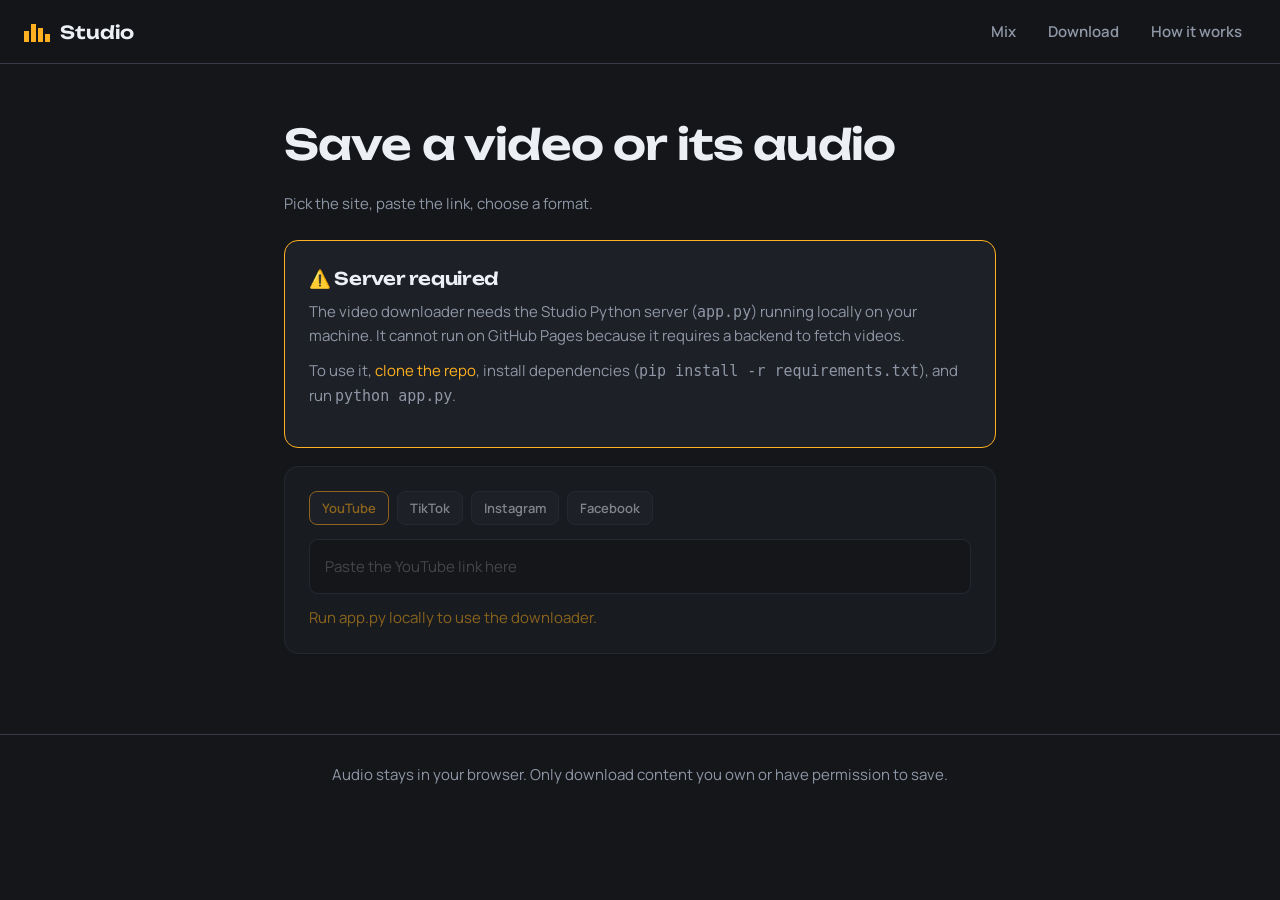
==== docs/download.html @ b12a2a71 "Initial publish — Studio mixer + static site for GitHub Pages" ====
<!doctype html><html lang="en"><head><meta charset="utf-8"><meta name="viewport" content="width=device-width,initial-scale=1"><title>Download - Studio</title>
<meta name="base-path" content="">
<link href="https://fonts.googleapis.com/css2?family=Manrope:wght@400;600;700&family=Unbounded:wght@500;600&display=swap" rel="stylesheet"><link rel="stylesheet" href="style.css"></head><body>
<div id="top"></div><main class="wrap page" style="max-width:760px"><h1>Save a video or its audio</h1><p class="lead">Pick the site, paste the link, choose a format.</p>
<div class="card" style="margin-top:24px;border-color:var(--amb)">
  <h3 style="margin-bottom:8px">⚠️ Server required</h3>
  <p style="color:var(--mu);margin:0">The video downloader needs the Studio Python server (<code>app.py</code>) running locally on your machine. It cannot run on GitHub Pages because it requires a backend to fetch videos.</p>
  <p style="color:var(--mu);margin-top:12px">To use it, <a href="https://github.com/xulu2381/Mk-studio" style="color:var(--amb)">clone the repo</a>, install dependencies (<code>pip install -r requirements.txt</code>), and run <code>python app.py</code>.</p>
</div>
<div class="card" style="margin-top:18px;opacity:.5">
  <div class="chips" id="chips"><button class="chip on">YouTube</button><button class="chip">TikTok</button><button class="chip">Instagram</button><button class="chip">Facebook</button></div>
  <input class="url" id="url" placeholder="Paste the YouTube link here" autocomplete="off" disabled>
  <div class="msg" id="dmsg" style="color:var(--amb)">Run app.py locally to use the downloader.</div>
</div>
</main>
<footer id="foot"></footer><script src="site.js"></script></body></html>
---- docs/style.css ----
:root{--bg:#14161a;--p:#1d2026;--p2:#262a32;--ln:#363b46;--tx:#eceff4;--mu:#8f97a6;--amb:#ffb020;--red:#ff4d3d;--grn:#37e08b;--tl:#5eead4}
*{box-sizing:border-box}html{scroll-behavior:smooth}body{margin:0;background:var(--bg);color:var(--tx);font:15px/1.55 Manrope,system-ui,sans-serif}
h1,h2,h3{font-family:Unbounded,Manrope,sans-serif;margin:0;letter-spacing:-.02em;font-weight:600}a{color:inherit;text-decoration:none}
.top{position:sticky;top:0;z-index:9;display:flex;justify-content:space-between;align-items:center;gap:12px;flex-wrap:wrap;padding:12px 24px;background:#14161aee;backdrop-filter:blur(8px);border-bottom:1px solid var(--ln)}
.logo{display:flex;align-items:center;gap:10px;font:600 18px Unbounded,sans-serif}.top nav{display:flex;gap:4px}
.top nav a{padding:8px 14px;border-radius:8px;color:var(--mu);font-weight:600}.top nav a:hover{color:var(--tx);background:var(--p2)}.top nav a.on{color:var(--bg);background:var(--amb)}
.wrap{max-width:1080px;margin:0 auto;padding:0 24px}
.btn,button{font:700 14px Manrope,sans-serif;color:var(--tx);background:var(--p2);border:1px solid var(--ln);border-radius:9px;padding:9px 15px;cursor:pointer;transition:background .1s}
button:hover{background:#30353f}button:disabled{opacity:.35;cursor:not-allowed}.amb{background:var(--amb);color:#1a1205;border-color:var(--amb)}.amb:hover{background:#ffc04d}
.btn{display:inline-block}:focus-visible{outline:2px solid var(--tl);outline-offset:2px}
/* bars: real mixer-style fader — thin slits, tight gap, color bands */
.bars{display:flex;gap:1.5px;height:18px;cursor:ew-resize;touch-action:none;user-select:none;align-items:center}
.bars i{flex:1;height:100%;background:#252930;border-radius:1px;transition:background .04s}
.bars i.on{background:var(--amb)}
.bars i.on.hot{background:var(--red)}
footer{border-top:1px solid var(--ln);color:var(--mu);padding:28px 24px;text-align:center;margin-top:80px}
/* landing */
.hero{padding:72px 0 40px}.hero h1{font-size:clamp(34px,6vw,64px);line-height:1.05;max-width:16ch}.hero p{color:var(--mu);font-size:18px;max-width:52ch;margin:20px 0 28px}
.cta{display:flex;gap:12px;flex-wrap:wrap}.cta .btn{padding:14px 24px;font-size:15px}
.rack{margin-top:48px;display:grid;grid-template-columns:1fr 150px;gap:0;background:var(--p);border:1px solid var(--ln);border-radius:14px;overflow:hidden;box-shadow:0 30px 80px #0008}
.rack .bar{grid-column:1/3;display:flex;gap:7px;align-items:center;padding:10px 14px;border-bottom:1px solid var(--ln);color:var(--mu);font-size:12px}.bar b{width:10px;height:10px;border-radius:50%;background:var(--ln)}
.tl{position:relative;padding:8px 0;overflow:hidden}.lane{height:30px;margin:4px 0;display:flex;align-items:center;gap:2px;padding:0 10px}.lane.c{background:#1f3a3f}
.lane i{display:block;width:2px;background:var(--tl);flex:none;border-radius:1px}.ph{position:absolute;top:0;bottom:0;width:2px;background:var(--amb);animation:ph 9s linear infinite}@keyframes ph{from{left:0}to{left:100%}}
.vu{display:flex;gap:4px;padding:14px;border-left:1px solid var(--ln);align-items:flex-end;justify-content:center;background:#101216}.vu div{display:flex;flex-direction:column-reverse;gap:2px;flex:1;height:100%}
.vu u{height:8px;background:#23272f}.vu u.g{background:var(--grn)}.vu u.a{background:var(--amb)}.vu u.r{background:var(--red)}
.tiles{display:grid;grid-template-columns:1fr 1fr;gap:18px;margin-top:70px}@media(max-width:760px){.tiles,.feat{grid-template-columns:1fr!important}.rack{grid-template-columns:1fr}.vu{height:110px;border-left:0}}
.tile{display:block;background:var(--p);border:1px solid var(--ln);border-radius:14px;padding:28px;transition:border-color .15s,transform .15s}.tile:hover{border-color:var(--amb);transform:translateY(-3px)}
.tile h2{font-size:26px;margin-bottom:10px}.tile p{color:var(--mu);margin:0 0 20px}.tile .go{color:var(--amb);font-weight:700}
.prog{height:12px;background:#2e333d;margin:14px 0}.prog div{height:100%;background:var(--amb);animation:pg 6s steps(24) infinite}@keyframes pg{from{width:0}to{width:100%}}
.chips{display:flex;gap:8px;flex-wrap:wrap}.chip{padding:7px 12px;border:1px solid var(--ln);border-radius:8px;background:var(--p2);font-weight:600;font-size:13px;cursor:pointer;color:var(--tx)}.chip.on{border-color:var(--amb);color:var(--amb)}
.feat{display:grid;grid-template-columns:repeat(3,1fr);gap:1px;background:var(--ln);border:1px solid var(--ln);border-radius:14px;overflow:hidden;margin-top:70px}.feat div{background:var(--p);padding:24px}.feat h3{font-size:16px;margin-bottom:6px}.feat p{margin:0;color:var(--mu);font-size:14px}
h2.sec{font-size:30px;margin:80px 0 0}
/* mixer */
.studio{padding:18px 20px}.tools,.trans{display:flex;gap:10px;flex-wrap:wrap;align-items:center;margin-bottom:12px}.grp{display:flex;gap:6px;padding-right:10px;border-right:1px solid var(--ln)}.grp:last-child{border:0}
#zb{width:120px}#tc{font:600 20px Unbounded,monospace;min-width:130px}.master{margin-left:auto;display:flex;align-items:center;gap:10px}#mb{width:300px;height:22px}#ml{min-width:96px;font-weight:700}
#wrap{position:relative;overflow-x:auto;background:var(--bg);border:1px solid var(--ln);border-radius:12px}#cv{position:sticky;left:0;display:block}#sp{position:absolute;top:0;left:0;height:1px}
.opts{display:grid;grid-template-columns:repeat(3,1fr);gap:14px;margin-top:14px}@media(max-width:860px){.opts{grid-template-columns:1fr}#mb{width:160px}.master{margin-left:0}}
.opts>div{background:var(--p);border:1px solid var(--ln);border-radius:12px;padding:16px}.opts h3{font-size:14px;margin-bottom:10px}.opts label{display:flex;gap:8px;align-items:center;margin:8px 0}.opts small{color:var(--mu);display:block;margin-top:8px}
.opts .bars{width:100%;height:22px}
#toast{position:fixed;bottom:20px;left:50%;transform:translateX(-50%);background:var(--p2);border:1px solid var(--amb);padding:10px 18px;border-radius:9px;display:none;z-index:20}
.clip-menu{position:fixed;z-index:30;min-width:176px;padding:5px;background:var(--p);border:1px solid var(--ln);border-radius:9px;box-shadow:0 12px 32px #0009}
.clip-menu[hidden]{display:none}.clip-menu button{display:block;width:100%;padding:9px 10px;text-align:left;background:transparent;border:0;border-radius:6px;font:600 13px Manrope,sans-serif}
.clip-menu button:hover{background:var(--p2)}.clip-menu [data-action="delete"]{margin-top:4px;border-top:1px solid var(--ln);border-radius:0;color:#ff8f8f}
/* download / how */
.card{background:var(--p);border:1px solid var(--ln);border-radius:14px;padding:24px}.url{width:100%;padding:15px;border-radius:9px;border:1px solid var(--ln);background:var(--bg);color:var(--tx);font:inherit;margin-top:14px}
.pv{display:flex;gap:16px;margin-top:18px;align-items:center}.pv img{width:160px;aspect-ratio:16/9;object-fit:cover;background:var(--bg);border-radius:8px}.msg{color:var(--mu);margin-top:12px;min-height:22px}.err{color:#ff8f8f}
.row{display:flex;gap:10px;flex-wrap:wrap;align-items:center;margin-top:16px}.pbar{height:12px;background:#2e333d;margin-top:16px}.pbar div{height:100%;width:0;background:var(--amb)}
.steps{display:grid;gap:12px;counter-reset:s;margin-top:20px}.steps .card{padding-left:70px;position:relative}.steps .card::before{counter-increment:s;content:counter(s);position:absolute;left:20px;top:22px;width:34px;height:34px;display:grid;place-items:center;background:var(--amb);color:#1a1205;font:600 16px Unbounded}.steps h3{font-size:17px;margin-bottom:4px}.steps p{margin:0;color:var(--mu)}
.page h1{font-size:clamp(28px,4vw,42px);margin:48px 0 10px}.page .lead{color:var(--mu);max-width:56ch}
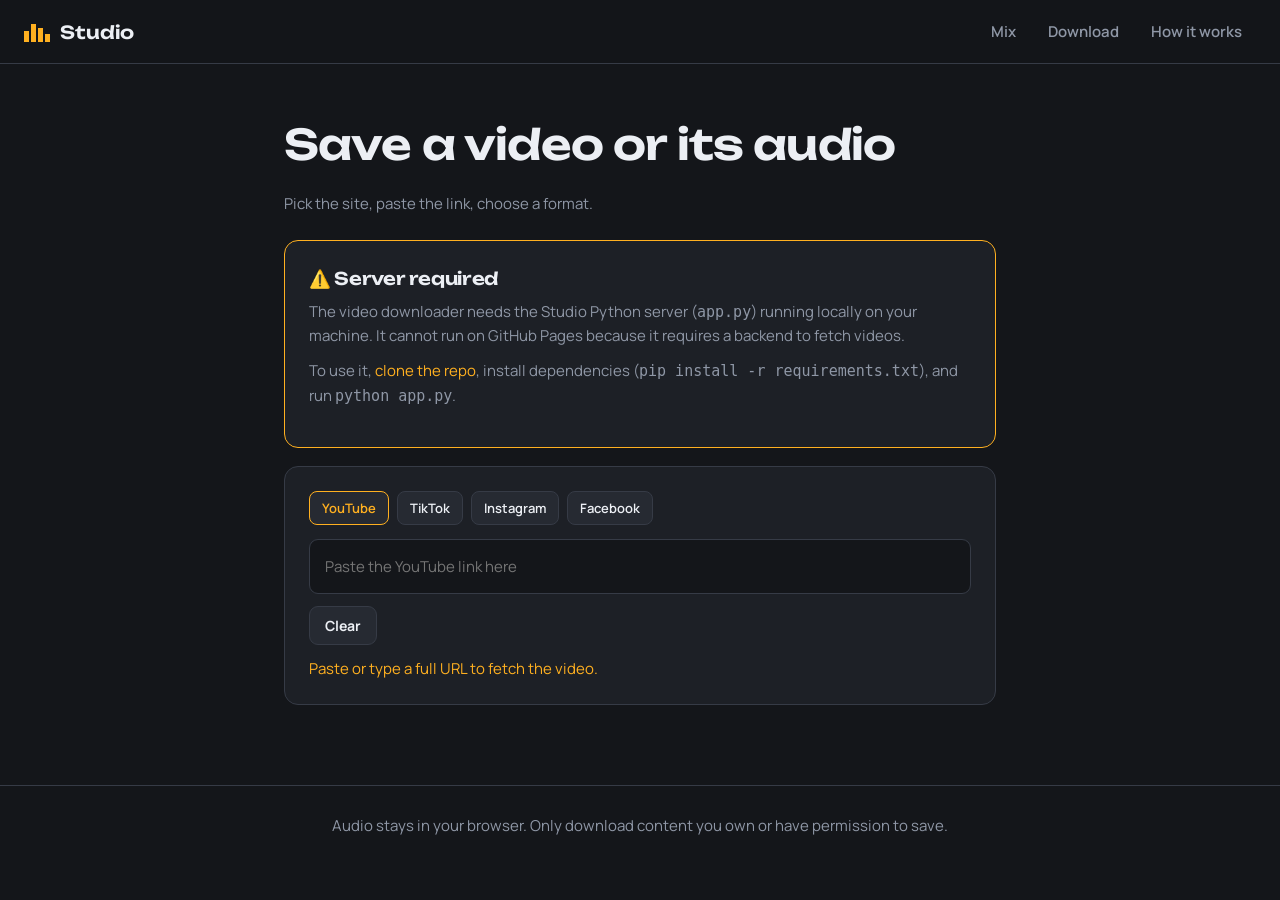
==== commit 8b577869: "Restore downloader and mixer controls" ====
--- a/docs/download.html
+++ b/docs/download.html
@@ -7,10 +7,157 @@
   <p style="color:var(--mu);margin:0">The video downloader needs the Studio Python server (<code>app.py</code>) running locally on your machine. It cannot run on GitHub Pages because it requires a backend to fetch videos.</p>
   <p style="color:var(--mu);margin-top:12px">To use it, <a href="https://github.com/xulu2381/Mk-studio" style="color:var(--amb)">clone the repo</a>, install dependencies (<code>pip install -r requirements.txt</code>), and run <code>python app.py</code>.</p>
 </div>
-<div class="card" style="margin-top:18px;opacity:.5">
-  <div class="chips" id="chips"><button class="chip on">YouTube</button><button class="chip">TikTok</button><button class="chip">Instagram</button><button class="chip">Facebook</button></div>
-  <input class="url" id="url" placeholder="Paste the YouTube link here" autocomplete="off" disabled>
-  <div class="msg" id="dmsg" style="color:var(--amb)">Run app.py locally to use the downloader.</div>
+<div class="card" style="margin-top:18px">
+  <div class="chips" id="chips"><button class="chip on" data-kind="video" type="button">YouTube</button><button class="chip" data-kind="video" type="button">TikTok</button><button class="chip" data-kind="video" type="button">Instagram</button><button class="chip" data-kind="video" type="button">Facebook</button></div>
+  <input class="url" id="url" placeholder="Paste the YouTube link here" autocomplete="off" aria-label="Video URL">
+  <div class="row" style="margin-top:12px"><button id="reset" type="button">Clear</button></div>
+  <div class="msg" id="dmsg" style="color:var(--amb)" aria-live="polite">Paste or type a full URL to fetch the video.</div>
+  <div id="preview" style="display:none;margin-top:16px">
+    <div class="pv"><img id="thumb" src="" alt="Video thumbnail"><div><h3 id="title" style="margin:0 0 6px">Loading…</h3><div id="meta" style="color:var(--mu);font-size:13px"></div><div class="row" style="margin-top:10px"><button class="amb" id="download" type="button">Download</button><button id="audio" type="button">Audio only</button></div></div></div>
+    <div class="pbar"><div id="pbar"></div></div>
+  </div>
 </div>
 </main>
-<footer id="foot"></footer><script src="site.js"></script></body></html>
+<footer id="foot"></footer><script src="site.js"></script>
+<script>
+const state = { kind: 'video', job: null, currentUrl: '', selected: { title: '', thumb: '', duration: '', site: '', uploader: '' } };
+const chipEls = document.querySelectorAll('#chips .chip');
+const setChip = (el) => {
+  chipEls.forEach(chip => chip.classList.toggle('on', chip === el));
+};
+chipEls.forEach((chip) => chip.addEventListener('click', () => setChip(chip)));
+const msg = (text, isErr = false) => {
+  const el = document.getElementById('dmsg');
+  el.textContent = text;
+  el.style.color = isErr ? 'var(--red)' : 'var(--amb)';
+};
+const resetForm = () => {
+  state.currentUrl = '';
+  document.getElementById('url').value = '';
+  document.getElementById('preview').style.display = 'none';
+  document.getElementById('pbar').style.width = '0%';
+  msg('Paste or type a full URL to fetch the video.');
+};
+
+const urlInput = document.getElementById('url');
+let inspectTimer = null;
+let inspectController = null;
+let inspectRequest = 0;
+
+const inspectUrl = async (rawUrl) => {
+  const url = rawUrl.trim();
+  if (!url || !/^https?:\/\//i.test(url)) {
+    return;
+  }
+  if (url !== urlInput.value.trim()) return;
+  clearTimeout(inspectTimer);
+  if (inspectController) inspectController.abort();
+  inspectController = new AbortController();
+  const requestId = ++inspectRequest;
+  state.currentUrl = url;
+  msg('Checking link…');
+  try {
+    const res = await fetch('/api/info', { method: 'POST', headers: { 'Content-Type': 'application/json' }, body: JSON.stringify({ url }), signal: inspectController.signal });
+    const data = await res.json();
+    if (!res.ok) throw new Error(data.error || 'Could not read that link.');
+    if (requestId !== inspectRequest || url !== urlInput.value.trim()) return;
+    state.selected = data;
+    document.getElementById('thumb').src = data.thumb || '';
+    document.getElementById('title').textContent = data.title || 'Video found';
+    const duration = data.duration ? `${Math.floor(data.duration / 60)}:${String(Math.floor(data.duration % 60)).padStart(2, '0')}` : 'Unknown length';
+    document.getElementById('meta').textContent = [data.site || 'Website', duration, data.uploader || ''].filter(Boolean).join(' • ');
+    document.getElementById('preview').style.display = 'block';
+    msg('Ready to download.');
+  } catch (error) {
+    if (requestId !== inspectRequest || error.name === 'AbortError') return;
+    state.currentUrl = '';
+    msg(error.message || 'Could not read that link.', true);
+    document.getElementById('preview').style.display = 'none';
+  }
+};
+
+urlInput.addEventListener('input', () => {
+  clearTimeout(inspectTimer);
+  inspectRequest++;
+  if (inspectController) inspectController.abort();
+  state.currentUrl = '';
+  state.selected = { title: '', thumb: '', duration: '', site: '', uploader: '' };
+  document.getElementById('preview').style.display = 'none';
+  document.getElementById('pbar').style.width = '0%';
+  const url = urlInput.value.trim();
+  if (!url) {
+    msg('Paste or type a full URL to fetch the video.');
+  } else if (!/^https?:\/\//i.test(url)) {
+    msg('Enter a full link starting with http.');
+  } else {
+    msg('Link detected. Checking shortly…');
+    inspectTimer = setTimeout(() => inspectUrl(url), 600);
+  }
+});
+urlInput.addEventListener('blur', () => {
+  const url = urlInput.value.trim();
+  if (/^https?:\/\//i.test(url) && state.currentUrl !== url) inspectUrl(url);
+});
+
+document.getElementById('reset').addEventListener('click', () => {
+  clearTimeout(inspectTimer);
+  inspectRequest++;
+  if (inspectController) inspectController.abort();
+  resetForm();
+});
+
+const startDownload = async (kind) => {
+  if (!state.currentUrl) {
+    msg('Paste a valid URL first.', true);
+    return;
+  }
+  const btn = kind === 'audio' ? document.getElementById('audio') : document.getElementById('download');
+  btn.disabled = true;
+  msg('Starting download…');
+  try {
+    const res = await fetch('/api/download', {
+      method: 'POST',
+      headers: { 'Content-Type': 'application/json' },
+      body: JSON.stringify({ url: state.currentUrl, kind })
+    });
+    const data = await res.json();
+    if (!res.ok) throw new Error(data.error || 'Download failed.');
+    state.job = data.id;
+    await pollProgress(data.id);
+  } catch (error) {
+    msg(error.message || 'Download failed.', true);
+    btn.disabled = false;
+  }
+};
+
+const pollProgress = async (jobId) => {
+  try {
+    const res = await fetch(`/api/progress/${jobId}`);
+    const data = await res.json();
+    const pct = Math.max(0, Math.min(100, Number(data.pct) || 0));
+    document.getElementById('pbar').style.width = `${pct}%`;
+    if (data.status === 'done') {
+      const a = document.createElement('a');
+      a.href = `/api/file/${jobId}`;
+      a.download = 'studio-download';
+      a.click();
+      msg('Download complete.');
+      document.getElementById('download').disabled = false;
+      document.getElementById('audio').disabled = false;
+      return;
+    }
+    if (data.status === 'error') {
+      throw new Error(data.error || 'Download failed.');
+    }
+    msg(data.status === 'downloading' ? `Downloading ${pct}%` : 'Preparing…');
+    setTimeout(() => pollProgress(jobId), 800);
+  } catch (error) {
+    msg(error.message || 'Download failed.', true);
+    document.getElementById('download').disabled = false;
+    document.getElementById('audio').disabled = false;
+  }
+};
+
+document.getElementById('download').addEventListener('click', () => startDownload('video'));
+document.getElementById('audio').addEventListener('click', () => startDownload('audio'));
+</script></body></html>
--- a/docs/style.css
+++ b/docs/style.css
@@ -38,6 +38,15 @@
 .opts>div{background:var(--p);border:1px solid var(--ln);border-radius:12px;padding:16px}.opts h3{font-size:14px;margin-bottom:10px}.opts label{display:flex;gap:8px;align-items:center;margin:8px 0}.opts small{color:var(--mu);display:block;margin-top:8px}
 .opts .bars{width:100%;height:22px}
 #toast{position:fixed;bottom:20px;left:50%;transform:translateX(-50%);background:var(--p2);border:1px solid var(--amb);padding:10px 18px;border-radius:9px;display:none;z-index:20}
+.volume-dialog{width:min(480px,calc(100vw - 28px));max-height:min(78vh,720px);padding:0;background:var(--p);color:var(--tx);border:1px solid var(--ln);border-radius:12px;box-shadow:0 24px 72px #000b;overflow:hidden}
+.volume-dialog::backdrop{background:#0009;backdrop-filter:blur(2px)}
+.volume-head{display:flex;align-items:center;justify-content:space-between;padding:16px 18px;border-bottom:1px solid var(--ln)}
+.volume-head h2{font-size:17px}.volume-head button{width:36px;height:36px;padding:0;font-size:22px;line-height:1}
+.volume-row{padding:14px 18px;border-bottom:1px solid var(--ln)}.volume-row-head{display:flex;align-items:center;justify-content:space-between;gap:14px;margin-bottom:9px}
+.volume-row-head strong{font-size:14px}.volume-row-head output{font-variant-numeric:tabular-nums;color:var(--mu);font-size:13px}
+.volume-identity{display:flex;min-width:0;flex-direction:column}.volume-identity small{max-width:340px;overflow:hidden;text-overflow:ellipsis;white-space:nowrap;color:var(--mu);font-size:12px}
+.volume-row input[type=range]{display:block;width:100%;height:24px;margin:0;accent-color:var(--clip-color,var(--amb));cursor:pointer}
+#volume-list{max-height:55vh;overflow-y:auto}.master-volume-row{border-bottom:2px solid var(--ln)}
 .clip-menu{position:fixed;z-index:30;min-width:176px;padding:5px;background:var(--p);border:1px solid var(--ln);border-radius:9px;box-shadow:0 12px 32px #0009}
 .clip-menu[hidden]{display:none}.clip-menu button{display:block;width:100%;padding:9px 10px;text-align:left;background:transparent;border:0;border-radius:6px;font:600 13px Manrope,sans-serif}
 .clip-menu button:hover{background:var(--p2)}.clip-menu [data-action="delete"]{margin-top:4px;border-top:1px solid var(--ln);border-radius:0;color:#ff8f8f}
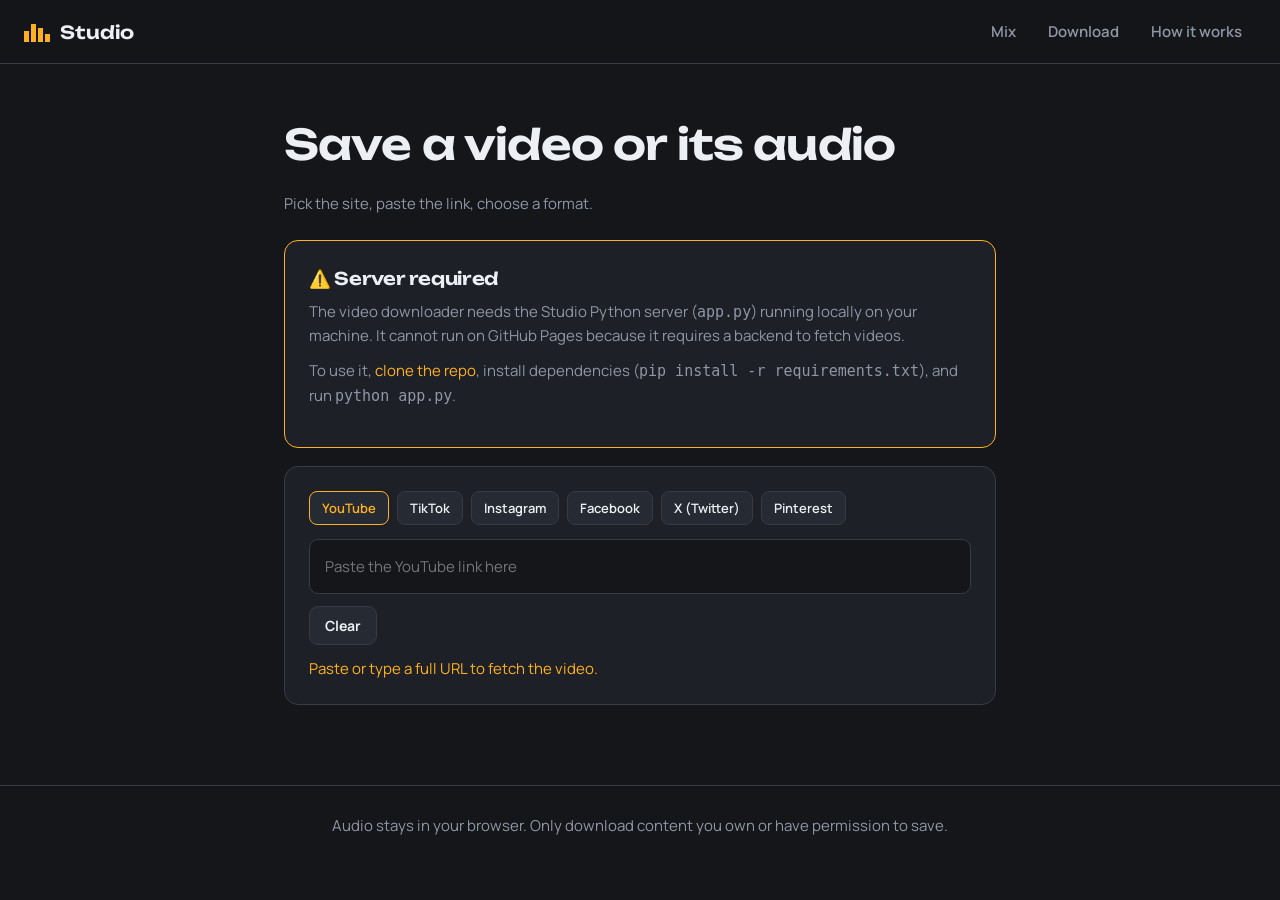
==== commit 9731f3c4: "I Made the project easly readable, and I added x.com and pinterest and etc.." ====
--- a/docs/download.html
+++ b/docs/download.html
@@ -1,99 +1,225 @@
-<!doctype html><html lang="en"><head><meta charset="utf-8"><meta name="viewport" content="width=device-width,initial-scale=1"><title>Download - Studio</title>
-<meta name="base-path" content="">
-<link href="https://fonts.googleapis.com/css2?family=Manrope:wght@400;600;700&family=Unbounded:wght@500;600&display=swap" rel="stylesheet"><link rel="stylesheet" href="style.css"></head><body>
-<div id="top"></div><main class="wrap page" style="max-width:760px"><h1>Save a video or its audio</h1><p class="lead">Pick the site, paste the link, choose a format.</p>
-<div class="card" style="margin-top:24px;border-color:var(--amb)">
-  <h3 style="margin-bottom:8px">⚠️ Server required</h3>
-  <p style="color:var(--mu);margin:0">The video downloader needs the Studio Python server (<code>app.py</code>) running locally on your machine. It cannot run on GitHub Pages because it requires a backend to fetch videos.</p>
-  <p style="color:var(--mu);margin-top:12px">To use it, <a href="https://github.com/xulu2381/Mk-studio" style="color:var(--amb)">clone the repo</a>, install dependencies (<code>pip install -r requirements.txt</code>), and run <code>python app.py</code>.</p>
-</div>
-<div class="card" style="margin-top:18px">
-  <div class="chips" id="chips"><button class="chip on" data-kind="video" type="button">YouTube</button><button class="chip" data-kind="video" type="button">TikTok</button><button class="chip" data-kind="video" type="button">Instagram</button><button class="chip" data-kind="video" type="button">Facebook</button></div>
-  <input class="url" id="url" placeholder="Paste the YouTube link here" autocomplete="off" aria-label="Video URL">
-  <div class="row" style="margin-top:12px"><button id="reset" type="button">Clear</button></div>
-  <div class="msg" id="dmsg" style="color:var(--amb)" aria-live="polite">Paste or type a full URL to fetch the video.</div>
-  <div id="preview" style="display:none;margin-top:16px">
-    <div class="pv"><img id="thumb" src="" alt="Video thumbnail"><div><h3 id="title" style="margin:0 0 6px">Loading…</h3><div id="meta" style="color:var(--mu);font-size:13px"></div><div class="row" style="margin-top:10px"><button class="amb" id="download" type="button">Download</button><button id="audio" type="button">Audio only</button></div></div></div>
-    <div class="pbar"><div id="pbar"></div></div>
+<!doctype html>
+<html lang="en">
+<head>
+  <meta charset="utf-8">
+  <meta name="viewport" content="width=device-width, initial-scale=1">
+  <title>Download - Studio</title>
+
+  <!-- Used by site.js to build correct links on GitHub Pages -->
+  <meta name="base-path" content="">
+
+  <link href="https://fonts.googleapis.com/css2?family=Manrope:wght@400;600;700&family=Unbounded:wght@500;600&display=swap" rel="stylesheet">
+  <link rel="stylesheet" href="style.css">
+</head>
+<body>
+
+<!-- site.js replaces this div with the real nav header -->
+<div id="top"></div>
+
+<main class="wrap page" style="max-width:760px">
+  <h1>Save a video or its audio</h1>
+  <p class="lead">Pick the site, paste the link, choose a format.</p>
+
+  <!-- ── Server requirement notice ────────────────────────────── -->
+  <div class="card" style="margin-top:24px; border-color:var(--amb)">
+    <h3 style="margin-bottom:8px">⚠️ Server required</h3>
+    <p style="color:var(--mu); margin:0">
+      The video downloader needs the Studio Python server (<code>app.py</code>) running
+      locally on your machine. It cannot run on GitHub Pages because it requires a backend
+      to fetch videos.
+    </p>
+    <p style="color:var(--mu); margin-top:12px">
+      To use it,
+      <a href="https://github.com/xulu2381/Mk-studio" style="color:var(--amb)">clone the repo</a>,
+      install dependencies (<code>pip install -r requirements.txt</code>),
+      and run <code>python app.py</code>.
+    </p>
   </div>
-</div>
+
+  <!-- ── Downloader UI ─────────────────────────────────────────── -->
+  <div class="card" style="margin-top:18px">
+
+    <!-- Platform chips — clicking one sets the placeholder text and clears the form -->
+    <div class="chips" id="chips">
+      <button class="chip on" data-site="YouTube"   type="button">YouTube</button>
+      <button class="chip"    data-site="TikTok"    type="button">TikTok</button>
+      <button class="chip"    data-site="Instagram" type="button">Instagram</button>
+      <button class="chip"    data-site="Facebook"  type="button">Facebook</button>
+      <button class="chip"    data-site="X"         type="button">X (Twitter)</button>
+      <button class="chip"    data-site="Pinterest" type="button">Pinterest</button>
+    </div>
+
+    <!-- URL input — auto-fetches info 600 ms after the user stops typing -->
+    <input
+      class="url"
+      id="url"
+      placeholder="Paste the YouTube link here"
+      autocomplete="off"
+      aria-label="Video URL"
+    >
+
+    <div class="row" style="margin-top:12px">
+      <button id="reset" type="button">Clear</button>
+    </div>
+
+    <!-- Status message (errors shown in red) -->
+    <div class="msg" id="dmsg" style="color:var(--amb)" aria-live="polite">
+      Paste or type a full URL to fetch the video.
+    </div>
+
+    <!-- Video preview — hidden until a valid URL is detected -->
+    <div id="preview" style="display:none; margin-top:16px">
+      <div class="pv">
+        <img id="thumb" src="" alt="Video thumbnail">
+        <div>
+          <h3 id="title" style="margin:0 0 6px">Loading…</h3>
+          <div id="meta" style="color:var(--mu); font-size:13px"></div>
+          <div class="row" style="margin-top:10px">
+            <button class="amb" id="download" type="button">Download</button>
+            <button id="audio" type="button">Audio only</button>
+          </div>
+        </div>
+      </div>
+      <!-- Download progress bar — width driven by /api/progress polling -->
+      <div class="pbar"><div id="pbar"></div></div>
+    </div>
+
+  </div><!-- /.card -->
+
 </main>
-<footer id="foot"></footer><script src="site.js"></script>
+
+<footer id="foot"></footer>
+
+<script src="site.js"></script>
 <script>
-const state = { kind: 'video', job: null, currentUrl: '', selected: { title: '', thumb: '', duration: '', site: '', uploader: '' } };
+/**
+ * Download page logic
+ *
+ * Flow:
+ *  1. User selects a platform chip (optional) and pastes a URL.
+ *  2. After 600 ms of inactivity, /api/info is called to fetch title/thumb.
+ *  3. User clicks Download or Audio only → POST /api/download → job id.
+ *  4. Poll /api/progress/:id every 800 ms until done or error.
+ *  5. When done, /api/file/:id triggers the browser download.
+ */
+
+// ── State ──────────────────────────────────────────────────────────────────
+const state = {
+  kind:       'video',     // 'video' | 'audio'
+  job:        null,        // active job id
+  currentUrl: '',          // last successfully inspected URL
+  site:       'YouTube',   // selected platform label
+  selected: { title: '', thumb: '', duration: '', site: '', uploader: '' },
+};
+
+// ── Platform chips ─────────────────────────────────────────────────────────
 const chipEls = document.querySelectorAll('#chips .chip');
-const setChip = (el) => {
+
+function setChip(el) {
   chipEls.forEach(chip => chip.classList.toggle('on', chip === el));
-};
-chipEls.forEach((chip) => chip.addEventListener('click', () => setChip(chip)));
-const msg = (text, isErr = false) => {
+  state.site = el.dataset.site;
+  document.getElementById('url').placeholder = `Paste the ${state.site} link here`;
+
+  // Clear any previous result when switching platforms
+  document.getElementById('preview').style.display = 'none';
+  document.getElementById('url').value = '';
+  state.currentUrl = '';
+  showMsg('Paste or type a full URL to fetch the video.');
+}
+
+chipEls.forEach(chip => chip.addEventListener('click', () => setChip(chip)));
+
+// ── Message helper ─────────────────────────────────────────────────────────
+function showMsg(text, isError = false) {
   const el = document.getElementById('dmsg');
   el.textContent = text;
-  el.style.color = isErr ? 'var(--red)' : 'var(--amb)';
-};
-const resetForm = () => {
+  el.style.color = isError ? 'var(--red)' : 'var(--amb)';
+}
+
+// ── Form reset ─────────────────────────────────────────────────────────────
+function resetForm() {
   state.currentUrl = '';
   document.getElementById('url').value = '';
   document.getElementById('preview').style.display = 'none';
   document.getElementById('pbar').style.width = '0%';
-  msg('Paste or type a full URL to fetch the video.');
-};
-
+  showMsg('Paste or type a full URL to fetch the video.');
+}
+
+// ── URL inspection ─────────────────────────────────────────────────────────
 const urlInput = document.getElementById('url');
-let inspectTimer = null;
+let inspectTimer      = null;
 let inspectController = null;
-let inspectRequest = 0;
-
-const inspectUrl = async (rawUrl) => {
+let inspectRequest    = 0;   // incremented to discard stale responses
+
+async function inspectUrl(rawUrl) {
   const url = rawUrl.trim();
-  if (!url || !/^https?:\/\//i.test(url)) {
-    return;
-  }
-  if (url !== urlInput.value.trim()) return;
+  if (!url || !/^https?:\/\//i.test(url)) return;
+  if (url !== urlInput.value.trim()) return; // user already changed the input
+
   clearTimeout(inspectTimer);
   if (inspectController) inspectController.abort();
   inspectController = new AbortController();
-  const requestId = ++inspectRequest;
-  state.currentUrl = url;
-  msg('Checking link…');
+  const requestId   = ++inspectRequest;
+  state.currentUrl  = url;
+
+  showMsg('Checking link…');
+
   try {
-    const res = await fetch('/api/info', { method: 'POST', headers: { 'Content-Type': 'application/json' }, body: JSON.stringify({ url }), signal: inspectController.signal });
+    const res  = await fetch('/api/info', {
+      method:  'POST',
+      headers: { 'Content-Type': 'application/json' },
+      body:    JSON.stringify({ url }),
+      signal:  inspectController.signal,
+    });
     const data = await res.json();
     if (!res.ok) throw new Error(data.error || 'Could not read that link.');
+
+    // Discard if a newer request came in or the URL changed
     if (requestId !== inspectRequest || url !== urlInput.value.trim()) return;
+
     state.selected = data;
-    document.getElementById('thumb').src = data.thumb || '';
+
+    document.getElementById('thumb').src         = data.thumb || '';
     document.getElementById('title').textContent = data.title || 'Video found';
-    const duration = data.duration ? `${Math.floor(data.duration / 60)}:${String(Math.floor(data.duration % 60)).padStart(2, '0')}` : 'Unknown length';
-    document.getElementById('meta').textContent = [data.site || 'Website', duration, data.uploader || ''].filter(Boolean).join(' • ');
+
+    const mins = Math.floor((data.duration || 0) / 60);
+    const secs = String(Math.floor((data.duration || 0) % 60)).padStart(2, '0');
+    const dur  = data.duration ? `${mins}:${secs}` : 'Unknown length';
+    document.getElementById('meta').textContent =
+      [data.site || 'Website', dur, data.uploader || ''].filter(Boolean).join(' • ');
+
     document.getElementById('preview').style.display = 'block';
-    msg('Ready to download.');
+    showMsg('Ready to download.');
   } catch (error) {
     if (requestId !== inspectRequest || error.name === 'AbortError') return;
     state.currentUrl = '';
-    msg(error.message || 'Could not read that link.', true);
+    showMsg(error.message || 'Could not read that link.', true);
     document.getElementById('preview').style.display = 'none';
   }
-};
+}
 
 urlInput.addEventListener('input', () => {
   clearTimeout(inspectTimer);
   inspectRequest++;
   if (inspectController) inspectController.abort();
+
   state.currentUrl = '';
-  state.selected = { title: '', thumb: '', duration: '', site: '', uploader: '' };
+  state.selected   = { title: '', thumb: '', duration: '', site: '', uploader: '' };
   document.getElementById('preview').style.display = 'none';
-  document.getElementById('pbar').style.width = '0%';
+  document.getElementById('pbar').style.width      = '0%';
+
   const url = urlInput.value.trim();
   if (!url) {
-    msg('Paste or type a full URL to fetch the video.');
+    showMsg('Paste or type a full URL to fetch the video.');
   } else if (!/^https?:\/\//i.test(url)) {
-    msg('Enter a full link starting with http.');
+    showMsg('Enter a full link starting with http.');
   } else {
-    msg('Link detected. Checking shortly…');
+    showMsg('Link detected. Checking shortly…');
     inspectTimer = setTimeout(() => inspectUrl(url), 600);
   }
 });
+
+// Also inspect on blur in case the user pasted without triggering 'input'
 urlInput.addEventListener('blur', () => {
   const url = urlInput.value.trim();
   if (/^https?:\/\//i.test(url) && state.currentUrl !== url) inspectUrl(url);
@@ -106,58 +232,72 @@
   resetForm();
 });
 
-const startDownload = async (kind) => {
+// ── Download ───────────────────────────────────────────────────────────────
+async function startDownload(kind) {
   if (!state.currentUrl) {
-    msg('Paste a valid URL first.', true);
+    showMsg('Paste a valid URL first.', true);
     return;
   }
-  const btn = kind === 'audio' ? document.getElementById('audio') : document.getElementById('download');
+
+  const btn = kind === 'audio'
+    ? document.getElementById('audio')
+    : document.getElementById('download');
   btn.disabled = true;
-  msg('Starting download…');
+  showMsg('Starting download…');
+
   try {
-    const res = await fetch('/api/download', {
-      method: 'POST',
+    const res  = await fetch('/api/download', {
+      method:  'POST',
       headers: { 'Content-Type': 'application/json' },
-      body: JSON.stringify({ url: state.currentUrl, kind })
+      body:    JSON.stringify({ url: state.currentUrl, kind }),
     });
     const data = await res.json();
     if (!res.ok) throw new Error(data.error || 'Download failed.');
     state.job = data.id;
     await pollProgress(data.id);
   } catch (error) {
-    msg(error.message || 'Download failed.', true);
+    showMsg(error.message || 'Download failed.', true);
     btn.disabled = false;
   }
-};
-
-const pollProgress = async (jobId) => {
+}
+
+// ── Progress polling ───────────────────────────────────────────────────────
+async function pollProgress(jobId) {
   try {
-    const res = await fetch(`/api/progress/${jobId}`);
+    const res  = await fetch(`/api/progress/${jobId}`);
     const data = await res.json();
+
     const pct = Math.max(0, Math.min(100, Number(data.pct) || 0));
     document.getElementById('pbar').style.width = `${pct}%`;
+
     if (data.status === 'done') {
-      const a = document.createElement('a');
-      a.href = `/api/file/${jobId}`;
+      // Trigger the browser's built-in download
+      const a    = document.createElement('a');
+      a.href     = `/api/file/${jobId}`;
       a.download = 'studio-download';
       a.click();
-      msg('Download complete.');
+      showMsg('Download complete.');
       document.getElementById('download').disabled = false;
-      document.getElementById('audio').disabled = false;
+      document.getElementById('audio').disabled    = false;
       return;
     }
+
     if (data.status === 'error') {
       throw new Error(data.error || 'Download failed.');
     }
-    msg(data.status === 'downloading' ? `Downloading ${pct}%` : 'Preparing…');
+
+    showMsg(data.status === 'downloading' ? `Downloading ${pct}%` : 'Preparing…');
     setTimeout(() => pollProgress(jobId), 800);
   } catch (error) {
-    msg(error.message || 'Download failed.', true);
+    showMsg(error.message || 'Download failed.', true);
     document.getElementById('download').disabled = false;
-    document.getElementById('audio').disabled = false;
-  }
-};
+    document.getElementById('audio').disabled    = false;
+  }
+}
 
 document.getElementById('download').addEventListener('click', () => startDownload('video'));
-document.getElementById('audio').addEventListener('click', () => startDownload('audio'));
-</script></body></html>
+document.getElementById('audio').addEventListener('click',    () => startDownload('audio'));
+</script>
+
+</body>
+</html>
--- a/docs/style.css
+++ b/docs/style.css
@@ -1,58 +1,539 @@
-:root{--bg:#14161a;--p:#1d2026;--p2:#262a32;--ln:#363b46;--tx:#eceff4;--mu:#8f97a6;--amb:#ffb020;--red:#ff4d3d;--grn:#37e08b;--tl:#5eead4}
-*{box-sizing:border-box}html{scroll-behavior:smooth}body{margin:0;background:var(--bg);color:var(--tx);font:15px/1.55 Manrope,system-ui,sans-serif}
-h1,h2,h3{font-family:Unbounded,Manrope,sans-serif;margin:0;letter-spacing:-.02em;font-weight:600}a{color:inherit;text-decoration:none}
-.top{position:sticky;top:0;z-index:9;display:flex;justify-content:space-between;align-items:center;gap:12px;flex-wrap:wrap;padding:12px 24px;background:#14161aee;backdrop-filter:blur(8px);border-bottom:1px solid var(--ln)}
-.logo{display:flex;align-items:center;gap:10px;font:600 18px Unbounded,sans-serif}.top nav{display:flex;gap:4px}
-.top nav a{padding:8px 14px;border-radius:8px;color:var(--mu);font-weight:600}.top nav a:hover{color:var(--tx);background:var(--p2)}.top nav a.on{color:var(--bg);background:var(--amb)}
-.wrap{max-width:1080px;margin:0 auto;padding:0 24px}
-.btn,button{font:700 14px Manrope,sans-serif;color:var(--tx);background:var(--p2);border:1px solid var(--ln);border-radius:9px;padding:9px 15px;cursor:pointer;transition:background .1s}
-button:hover{background:#30353f}button:disabled{opacity:.35;cursor:not-allowed}.amb{background:var(--amb);color:#1a1205;border-color:var(--amb)}.amb:hover{background:#ffc04d}
-.btn{display:inline-block}:focus-visible{outline:2px solid var(--tl);outline-offset:2px}
-/* bars: real mixer-style fader — thin slits, tight gap, color bands */
-.bars{display:flex;gap:1.5px;height:18px;cursor:ew-resize;touch-action:none;user-select:none;align-items:center}
-.bars i{flex:1;height:100%;background:#252930;border-radius:1px;transition:background .04s}
-.bars i.on{background:var(--amb)}
-.bars i.on.hot{background:var(--red)}
-footer{border-top:1px solid var(--ln);color:var(--mu);padding:28px 24px;text-align:center;margin-top:80px}
-/* landing */
-.hero{padding:72px 0 40px}.hero h1{font-size:clamp(34px,6vw,64px);line-height:1.05;max-width:16ch}.hero p{color:var(--mu);font-size:18px;max-width:52ch;margin:20px 0 28px}
-.cta{display:flex;gap:12px;flex-wrap:wrap}.cta .btn{padding:14px 24px;font-size:15px}
-.rack{margin-top:48px;display:grid;grid-template-columns:1fr 150px;gap:0;background:var(--p);border:1px solid var(--ln);border-radius:14px;overflow:hidden;box-shadow:0 30px 80px #0008}
-.rack .bar{grid-column:1/3;display:flex;gap:7px;align-items:center;padding:10px 14px;border-bottom:1px solid var(--ln);color:var(--mu);font-size:12px}.bar b{width:10px;height:10px;border-radius:50%;background:var(--ln)}
-.tl{position:relative;padding:8px 0;overflow:hidden}.lane{height:30px;margin:4px 0;display:flex;align-items:center;gap:2px;padding:0 10px}.lane.c{background:#1f3a3f}
-.lane i{display:block;width:2px;background:var(--tl);flex:none;border-radius:1px}.ph{position:absolute;top:0;bottom:0;width:2px;background:var(--amb);animation:ph 9s linear infinite}@keyframes ph{from{left:0}to{left:100%}}
-.vu{display:flex;gap:4px;padding:14px;border-left:1px solid var(--ln);align-items:flex-end;justify-content:center;background:#101216}.vu div{display:flex;flex-direction:column-reverse;gap:2px;flex:1;height:100%}
-.vu u{height:8px;background:#23272f}.vu u.g{background:var(--grn)}.vu u.a{background:var(--amb)}.vu u.r{background:var(--red)}
-.tiles{display:grid;grid-template-columns:1fr 1fr;gap:18px;margin-top:70px}@media(max-width:760px){.tiles,.feat{grid-template-columns:1fr!important}.rack{grid-template-columns:1fr}.vu{height:110px;border-left:0}}
-.tile{display:block;background:var(--p);border:1px solid var(--ln);border-radius:14px;padding:28px;transition:border-color .15s,transform .15s}.tile:hover{border-color:var(--amb);transform:translateY(-3px)}
-.tile h2{font-size:26px;margin-bottom:10px}.tile p{color:var(--mu);margin:0 0 20px}.tile .go{color:var(--amb);font-weight:700}
-.prog{height:12px;background:#2e333d;margin:14px 0}.prog div{height:100%;background:var(--amb);animation:pg 6s steps(24) infinite}@keyframes pg{from{width:0}to{width:100%}}
-.chips{display:flex;gap:8px;flex-wrap:wrap}.chip{padding:7px 12px;border:1px solid var(--ln);border-radius:8px;background:var(--p2);font-weight:600;font-size:13px;cursor:pointer;color:var(--tx)}.chip.on{border-color:var(--amb);color:var(--amb)}
-.feat{display:grid;grid-template-columns:repeat(3,1fr);gap:1px;background:var(--ln);border:1px solid var(--ln);border-radius:14px;overflow:hidden;margin-top:70px}.feat div{background:var(--p);padding:24px}.feat h3{font-size:16px;margin-bottom:6px}.feat p{margin:0;color:var(--mu);font-size:14px}
-h2.sec{font-size:30px;margin:80px 0 0}
-/* mixer */
-.studio{padding:18px 20px}.tools,.trans{display:flex;gap:10px;flex-wrap:wrap;align-items:center;margin-bottom:12px}.grp{display:flex;gap:6px;padding-right:10px;border-right:1px solid var(--ln)}.grp:last-child{border:0}
-#zb{width:120px}#tc{font:600 20px Unbounded,monospace;min-width:130px}.master{margin-left:auto;display:flex;align-items:center;gap:10px}#mb{width:300px;height:22px}#ml{min-width:96px;font-weight:700}
-#wrap{position:relative;overflow-x:auto;background:var(--bg);border:1px solid var(--ln);border-radius:12px}#cv{position:sticky;left:0;display:block}#sp{position:absolute;top:0;left:0;height:1px}
-.opts{display:grid;grid-template-columns:repeat(3,1fr);gap:14px;margin-top:14px}@media(max-width:860px){.opts{grid-template-columns:1fr}#mb{width:160px}.master{margin-left:0}}
-.opts>div{background:var(--p);border:1px solid var(--ln);border-radius:12px;padding:16px}.opts h3{font-size:14px;margin-bottom:10px}.opts label{display:flex;gap:8px;align-items:center;margin:8px 0}.opts small{color:var(--mu);display:block;margin-top:8px}
-.opts .bars{width:100%;height:22px}
-#toast{position:fixed;bottom:20px;left:50%;transform:translateX(-50%);background:var(--p2);border:1px solid var(--amb);padding:10px 18px;border-radius:9px;display:none;z-index:20}
-.volume-dialog{width:min(480px,calc(100vw - 28px));max-height:min(78vh,720px);padding:0;background:var(--p);color:var(--tx);border:1px solid var(--ln);border-radius:12px;box-shadow:0 24px 72px #000b;overflow:hidden}
-.volume-dialog::backdrop{background:#0009;backdrop-filter:blur(2px)}
-.volume-head{display:flex;align-items:center;justify-content:space-between;padding:16px 18px;border-bottom:1px solid var(--ln)}
-.volume-head h2{font-size:17px}.volume-head button{width:36px;height:36px;padding:0;font-size:22px;line-height:1}
-.volume-row{padding:14px 18px;border-bottom:1px solid var(--ln)}.volume-row-head{display:flex;align-items:center;justify-content:space-between;gap:14px;margin-bottom:9px}
-.volume-row-head strong{font-size:14px}.volume-row-head output{font-variant-numeric:tabular-nums;color:var(--mu);font-size:13px}
-.volume-identity{display:flex;min-width:0;flex-direction:column}.volume-identity small{max-width:340px;overflow:hidden;text-overflow:ellipsis;white-space:nowrap;color:var(--mu);font-size:12px}
-.volume-row input[type=range]{display:block;width:100%;height:24px;margin:0;accent-color:var(--clip-color,var(--amb));cursor:pointer}
-#volume-list{max-height:55vh;overflow-y:auto}.master-volume-row{border-bottom:2px solid var(--ln)}
-.clip-menu{position:fixed;z-index:30;min-width:176px;padding:5px;background:var(--p);border:1px solid var(--ln);border-radius:9px;box-shadow:0 12px 32px #0009}
-.clip-menu[hidden]{display:none}.clip-menu button{display:block;width:100%;padding:9px 10px;text-align:left;background:transparent;border:0;border-radius:6px;font:600 13px Manrope,sans-serif}
-.clip-menu button:hover{background:var(--p2)}.clip-menu [data-action="delete"]{margin-top:4px;border-top:1px solid var(--ln);border-radius:0;color:#ff8f8f}
-/* download / how */
-.card{background:var(--p);border:1px solid var(--ln);border-radius:14px;padding:24px}.url{width:100%;padding:15px;border-radius:9px;border:1px solid var(--ln);background:var(--bg);color:var(--tx);font:inherit;margin-top:14px}
-.pv{display:flex;gap:16px;margin-top:18px;align-items:center}.pv img{width:160px;aspect-ratio:16/9;object-fit:cover;background:var(--bg);border-radius:8px}.msg{color:var(--mu);margin-top:12px;min-height:22px}.err{color:#ff8f8f}
-.row{display:flex;gap:10px;flex-wrap:wrap;align-items:center;margin-top:16px}.pbar{height:12px;background:#2e333d;margin-top:16px}.pbar div{height:100%;width:0;background:var(--amb)}
-.steps{display:grid;gap:12px;counter-reset:s;margin-top:20px}.steps .card{padding-left:70px;position:relative}.steps .card::before{counter-increment:s;content:counter(s);position:absolute;left:20px;top:22px;width:34px;height:34px;display:grid;place-items:center;background:var(--amb);color:#1a1205;font:600 16px Unbounded}.steps h3{font-size:17px;margin-bottom:4px}.steps p{margin:0;color:var(--mu)}
-.page h1{font-size:clamp(28px,4vw,42px);margin:48px 0 10px}.page .lead{color:var(--mu);max-width:56ch}
+/* ============================================================
+   Studio — global styles
+   Colour palette is defined as CSS custom properties so any
+   contributor can retheme the app by changing this one block.
+   ============================================================ */
+
+:root {
+  --bg:  #14161a;   /* page background */
+  --p:   #1d2026;   /* card / panel background */
+  --p2:  #262a32;   /* slightly lighter panel (buttons, inputs) */
+  --ln:  #363b46;   /* border / divider colour */
+  --tx:  #eceff4;   /* primary text */
+  --mu:  #8f97a6;   /* muted / secondary text */
+  --amb: #ffb020;   /* accent — amber */
+  --red: #ff4d3d;   /* error / danger */
+  --grn: #37e08b;   /* VU green */
+  --tl:  #5eead4;   /* teal highlight */
+}
+
+/* ── Reset ─────────────────────────────────────────────────── */
+* { box-sizing: border-box; }
+html { scroll-behavior: smooth; }
+body {
+  margin: 0;
+  background: var(--bg);
+  color: var(--tx);
+  font: 15px / 1.55 Manrope, system-ui, sans-serif;
+}
+
+h1, h2, h3 {
+  font-family: Unbounded, Manrope, sans-serif;
+  margin: 0;
+  letter-spacing: -0.02em;
+  font-weight: 600;
+}
+
+a { color: inherit; text-decoration: none; }
+
+/* ── Top navigation bar ─────────────────────────────────────── */
+.top {
+  position: sticky;
+  top: 0;
+  z-index: 9;
+  display: flex;
+  justify-content: space-between;
+  align-items: center;
+  gap: 12px;
+  flex-wrap: wrap;
+  padding: 12px 24px;
+  background: #14161aee;
+  backdrop-filter: blur(8px);
+  border-bottom: 1px solid var(--ln);
+}
+
+.logo {
+  display: flex;
+  align-items: center;
+  gap: 10px;
+  font: 600 18px Unbounded, sans-serif;
+}
+
+.top nav { display: flex; gap: 4px; }
+
+.top nav a {
+  padding: 8px 14px;
+  border-radius: 8px;
+  color: var(--mu);
+  font-weight: 600;
+}
+
+.top nav a:hover { color: var(--tx); background: var(--p2); }
+.top nav a.on    { color: var(--bg); background: var(--amb); }
+
+/* ── Centred page wrapper ───────────────────────────────────── */
+.wrap {
+  max-width: 1080px;
+  margin: 0 auto;
+  padding: 0 24px;
+}
+
+/* ── Buttons ────────────────────────────────────────────────── */
+.btn,
+button {
+  font: 700 14px Manrope, sans-serif;
+  color: var(--tx);
+  background: var(--p2);
+  border: 1px solid var(--ln);
+  border-radius: 9px;
+  padding: 9px 15px;
+  cursor: pointer;
+  transition: background 0.1s;
+}
+
+button:hover    { background: #30353f; }
+button:disabled { opacity: 0.35; cursor: not-allowed; }
+
+/* Accent (amber) variant */
+.amb             { background: var(--amb); color: #1a1205; border-color: var(--amb); }
+.amb:hover       { background: #ffc04d; }
+
+.btn { display: inline-block; }
+
+/* Focus ring — keeps the app keyboard-accessible */
+:focus-visible { outline: 2px solid var(--tl); outline-offset: 2px; }
+
+/* ── Bars — mixer-style stepped fader control ───────────────── */
+/* Used for zoom, clip volume and music depth.
+   Each <i> is one "slit". Filled slits turn amber; red = above threshold. */
+.bars {
+  display: flex;
+  gap: 1.5px;
+  height: 18px;
+  cursor: ew-resize;
+  touch-action: none;
+  user-select: none;
+  align-items: center;
+}
+
+.bars i {
+  flex: 1;
+  height: 100%;
+  background: #252930;
+  border-radius: 1px;
+  transition: background 0.04s;
+}
+
+.bars i.on      { background: var(--amb); }
+.bars i.on.hot  { background: var(--red); }  /* above the "safe" threshold */
+
+/* ── Footer ─────────────────────────────────────────────────── */
+footer {
+  border-top: 1px solid var(--ln);
+  color: var(--mu);
+  padding: 28px 24px;
+  text-align: center;
+  margin-top: 80px;
+}
+
+/* ================================================================
+   LANDING PAGE (index.html)
+   ================================================================ */
+
+/* Hero section */
+.hero { padding: 72px 0 40px; }
+.hero h1 {
+  font-size: clamp(34px, 6vw, 64px);
+  line-height: 1.05;
+  max-width: 16ch;
+}
+.hero p {
+  color: var(--mu);
+  font-size: 18px;
+  max-width: 52ch;
+  margin: 20px 0 28px;
+}
+
+/* CTA button row */
+.cta { display: flex; gap: 12px; flex-wrap: wrap; }
+.cta .btn { padding: 14px 24px; font-size: 15px; }
+
+/* Animated mixer rack decoration */
+.rack {
+  margin-top: 48px;
+  display: grid;
+  grid-template-columns: 1fr 150px;
+  background: var(--p);
+  border: 1px solid var(--ln);
+  border-radius: 14px;
+  overflow: hidden;
+  box-shadow: 0 30px 80px #0008;
+}
+
+.rack .bar {
+  grid-column: 1 / 3;
+  display: flex;
+  gap: 7px;
+  align-items: center;
+  padding: 10px 14px;
+  border-bottom: 1px solid var(--ln);
+  color: var(--mu);
+  font-size: 12px;
+}
+
+.bar b {
+  width: 10px;
+  height: 10px;
+  border-radius: 50%;
+  background: var(--ln);
+}
+
+/* Fake waveform lanes */
+.tl { position: relative; padding: 8px 0; overflow: hidden; }
+.lane {
+  height: 30px;
+  margin: 4px 0;
+  display: flex;
+  align-items: center;
+  gap: 2px;
+  padding: 0 10px;
+}
+.lane.c { background: #1f3a3f; }
+.lane i  { display: block; width: 2px; background: var(--tl); flex: none; border-radius: 1px; }
+
+/* Animated playhead line */
+.ph {
+  position: absolute;
+  top: 0; bottom: 0;
+  width: 2px;
+  background: var(--amb);
+  animation: ph 9s linear infinite;
+}
+@keyframes ph { from { left: 0; } to { left: 100%; } }
+
+/* VU meter */
+.vu {
+  display: flex;
+  gap: 4px;
+  padding: 14px;
+  border-left: 1px solid var(--ln);
+  align-items: flex-end;
+  justify-content: center;
+  background: #101216;
+}
+.vu div { display: flex; flex-direction: column-reverse; gap: 2px; flex: 1; height: 100%; }
+.vu u   { height: 8px; background: #23272f; }
+.vu u.g { background: var(--grn); }
+.vu u.a { background: var(--amb); }
+.vu u.r { background: var(--red); }
+
+/* Feature tiles grid */
+.tiles {
+  display: grid;
+  grid-template-columns: 1fr 1fr;
+  gap: 18px;
+  margin-top: 70px;
+}
+
+.tile {
+  display: block;
+  background: var(--p);
+  border: 1px solid var(--ln);
+  border-radius: 14px;
+  padding: 28px;
+  transition: border-color 0.15s, transform 0.15s;
+}
+.tile:hover { border-color: var(--amb); transform: translateY(-3px); }
+.tile h2  { font-size: 26px; margin-bottom: 10px; }
+.tile p   { color: var(--mu); margin: 0 0 20px; }
+.tile .go { color: var(--amb); font-weight: 700; }
+
+/* Animated download progress bar (decoration only) */
+.prog { height: 12px; background: #2e333d; margin: 14px 0; }
+.prog div {
+  height: 100%;
+  background: var(--amb);
+  animation: pg 6s steps(24) infinite;
+}
+@keyframes pg { from { width: 0; } to { width: 100%; } }
+
+/* Platform chips */
+.chips { display: flex; gap: 8px; flex-wrap: wrap; }
+.chip {
+  padding: 7px 12px;
+  border: 1px solid var(--ln);
+  border-radius: 8px;
+  background: var(--p2);
+  font-weight: 600;
+  font-size: 13px;
+  cursor: pointer;
+  color: var(--tx);
+}
+.chip.on { border-color: var(--amb); color: var(--amb); }
+
+/* Feature grid below the fold */
+.feat {
+  display: grid;
+  grid-template-columns: repeat(3, 1fr);
+  gap: 1px;
+  background: var(--ln);
+  border: 1px solid var(--ln);
+  border-radius: 14px;
+  overflow: hidden;
+  margin-top: 70px;
+}
+.feat div  { background: var(--p); padding: 24px; }
+.feat h3   { font-size: 16px; margin-bottom: 6px; }
+.feat p    { margin: 0; color: var(--mu); font-size: 14px; }
+
+h2.sec { font-size: 30px; margin: 80px 0 0; }
+
+/* ── Responsive breakpoints ─────────────────────────────────── */
+@media (max-width: 760px) {
+  .tiles,
+  .feat { grid-template-columns: 1fr !important; }
+  .rack { grid-template-columns: 1fr; }
+  .vu   { height: 110px; border-left: 0; }
+}
+
+/* ================================================================
+   MIXER (mix.html / mix.js)
+   ================================================================ */
+
+.studio { padding: 18px 20px; }
+
+/* Toolbar rows */
+.tools,
+.trans {
+  display: flex;
+  gap: 10px;
+  flex-wrap: wrap;
+  align-items: center;
+  margin-bottom: 12px;
+}
+
+/* Button groups separated by a thin divider */
+.grp { display: flex; gap: 6px; padding-right: 10px; border-right: 1px solid var(--ln); }
+.grp:last-child { border: 0; }
+
+/* Zoom bar and time counter */
+#zb  { width: 120px; }
+#tc  { font: 600 20px Unbounded, monospace; min-width: 130px; }
+
+/* Timeline canvas container */
+#wrap {
+  position: relative;
+  overflow-x: auto;
+  background: var(--bg);
+  border: 1px solid var(--ln);
+  border-radius: 12px;
+}
+#cv { position: sticky; left: 0; display: block; }
+#sp { position: absolute; top: 0; left: 0; height: 1px; } /* scroll width sentinel */
+
+/* Panel below the timeline (clip options / export) */
+.opts {
+  display: grid;
+  grid-template-columns: repeat(3, 1fr);
+  gap: 14px;
+  margin-top: 14px;
+}
+.opts > div {
+  background: var(--p);
+  border: 1px solid var(--ln);
+  border-radius: 12px;
+  padding: 16px;
+}
+.opts h3     { font-size: 14px; margin-bottom: 10px; }
+.opts label  { display: flex; gap: 8px; align-items: center; margin: 8px 0; }
+.opts small  { color: var(--mu); display: block; margin-top: 8px; }
+.opts .bars  { width: 100%; height: 22px; }
+
+@media (max-width: 860px) {
+  .opts  { grid-template-columns: 1fr; }
+  .master { margin-left: 0; }
+}
+
+/* Toast notification */
+#toast {
+  position: fixed;
+  bottom: 20px;
+  left: 50%;
+  transform: translateX(-50%);
+  background: var(--p2);
+  border: 1px solid var(--amb);
+  padding: 10px 18px;
+  border-radius: 9px;
+  display: none;
+  z-index: 20;
+}
+
+/* ── All Volume dialog ──────────────────────────────────────── */
+.volume-dialog {
+  width: min(480px, calc(100vw - 28px));
+  max-height: min(78vh, 720px);
+  padding: 0;
+  background: var(--p);
+  color: var(--tx);
+  border: 1px solid var(--ln);
+  border-radius: 12px;
+  box-shadow: 0 24px 72px #000b;
+  overflow: hidden;
+}
+.volume-dialog::backdrop { background: #0009; backdrop-filter: blur(2px); }
+
+.volume-head {
+  display: flex;
+  align-items: center;
+  justify-content: space-between;
+  padding: 16px 18px;
+  border-bottom: 1px solid var(--ln);
+}
+.volume-head h2     { font-size: 17px; }
+.volume-head button { width: 36px; height: 36px; padding: 0; font-size: 22px; line-height: 1; }
+
+.volume-row {
+  padding: 14px 18px;
+  border-bottom: 1px solid var(--ln);
+}
+.volume-row-head {
+  display: flex;
+  align-items: center;
+  justify-content: space-between;
+  gap: 14px;
+  margin-bottom: 9px;
+}
+.volume-row-head strong { font-size: 14px; }
+.volume-row-head output {
+  font-variant-numeric: tabular-nums;
+  color: var(--mu);
+  font-size: 13px;
+}
+
+.volume-identity { display: flex; min-width: 0; flex-direction: column; }
+.volume-identity small {
+  max-width: 340px;
+  overflow: hidden;
+  text-overflow: ellipsis;
+  white-space: nowrap;
+  color: var(--mu);
+  font-size: 12px;
+}
+
+.volume-row input[type="range"] {
+  display: block;
+  width: 100%;
+  height: 24px;
+  margin: 0;
+  accent-color: var(--clip-color, var(--amb)); /* clip-color set inline per row */
+  cursor: pointer;
+}
+
+#volume-list { max-height: 55vh; overflow-y: auto; }
+.master-volume-row { border-bottom: 2px solid var(--ln); }
+
+/* ── Right-click context menu ───────────────────────────────── */
+.clip-menu {
+  position: fixed;
+  z-index: 30;
+  min-width: 176px;
+  padding: 5px;
+  background: var(--p);
+  border: 1px solid var(--ln);
+  border-radius: 9px;
+  box-shadow: 0 12px 32px #0009;
+}
+.clip-menu[hidden] { display: none; }
+.clip-menu button {
+  display: block;
+  width: 100%;
+  padding: 9px 10px;
+  text-align: left;
+  background: transparent;
+  border: 0;
+  border-radius: 6px;
+  font: 600 13px Manrope, sans-serif;
+}
+.clip-menu button:hover { background: var(--p2); }
+/* Delete is visually separated and coloured red */
+.clip-menu [data-action="delete"] {
+  margin-top: 4px;
+  border-top: 1px solid var(--ln);
+  border-radius: 0;
+  color: #ff8f8f;
+}
+
+/* ================================================================
+   DOWNLOAD & HOW-IT-WORKS pages
+   ================================================================ */
+
+/* Generic info card */
+.card {
+  background: var(--p);
+  border: 1px solid var(--ln);
+  border-radius: 14px;
+  padding: 24px;
+}
+
+/* URL text input */
+.url {
+  width: 100%;
+  padding: 15px;
+  border-radius: 9px;
+  border: 1px solid var(--ln);
+  background: var(--bg);
+  color: var(--tx);
+  font: inherit;
+  margin-top: 14px;
+}
+
+/* Video preview row (thumbnail + metadata) */
+.pv { display: flex; gap: 16px; margin-top: 18px; align-items: center; }
+.pv img {
+  width: 160px;
+  aspect-ratio: 16 / 9;
+  object-fit: cover;
+  background: var(--bg);
+  border-radius: 8px;
+}
+
+.msg { color: var(--mu); margin-top: 12px; min-height: 22px; }
+.err { color: #ff8f8f; }
+
+.row { display: flex; gap: 10px; flex-wrap: wrap; align-items: center; margin-top: 16px; }
+
+/* Download progress bar */
+.pbar { height: 12px; background: #2e333d; margin-top: 16px; }
+.pbar div { height: 100%; width: 0; background: var(--amb); }
+
+/* Numbered steps (how.html) */
+.steps {
+  display: grid;
+  gap: 12px;
+  counter-reset: s;
+  margin-top: 20px;
+}
+.steps .card {
+  padding-left: 70px;
+  position: relative;
+}
+.steps .card::before {
+  counter-increment: s;
+  content: counter(s);
+  position: absolute;
+  left: 20px;
+  top: 22px;
+  width: 34px;
+  height: 34px;
+  display: grid;
+  place-items: center;
+  background: var(--amb);
+  color: #1a1205;
+  font: 600 16px Unbounded;
+}
+.steps h3 { font-size: 17px; margin-bottom: 4px; }
+.steps p  { margin: 0; color: var(--mu); }
+
+/* Inner page header */
+.page h1   { font-size: clamp(28px, 4vw, 42px); margin: 48px 0 10px; }
+.page .lead { color: var(--mu); max-width: 56ch; }
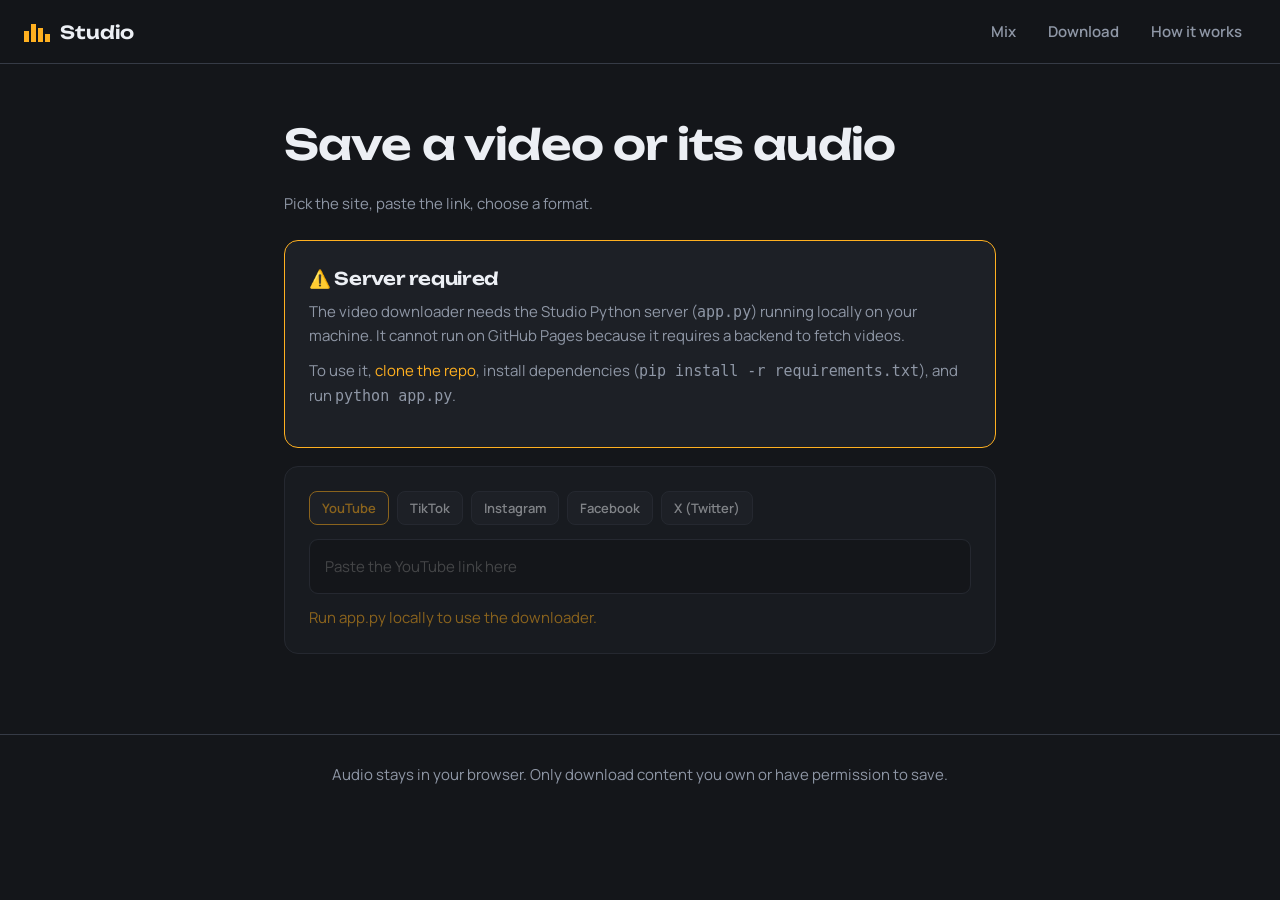
==== commit d94c5173: "Add Pinterest to video downloader" ====
--- a/docs/download.html
+++ b/docs/download.html
@@ -1,303 +1,16 @@
-<!doctype html>
-<html lang="en">
-<head>
-  <meta charset="utf-8">
-  <meta name="viewport" content="width=device-width, initial-scale=1">
-  <title>Download - Studio</title>
-
-  <!-- Used by site.js to build correct links on GitHub Pages -->
-  <meta name="base-path" content="">
-
-  <link href="https://fonts.googleapis.com/css2?family=Manrope:wght@400;600;700&family=Unbounded:wght@500;600&display=swap" rel="stylesheet">
-  <link rel="stylesheet" href="style.css">
-</head>
-<body>
-
-<!-- site.js replaces this div with the real nav header -->
-<div id="top"></div>
-
-<main class="wrap page" style="max-width:760px">
-  <h1>Save a video or its audio</h1>
-  <p class="lead">Pick the site, paste the link, choose a format.</p>
-
-  <!-- ── Server requirement notice ────────────────────────────── -->
-  <div class="card" style="margin-top:24px; border-color:var(--amb)">
-    <h3 style="margin-bottom:8px">⚠️ Server required</h3>
-    <p style="color:var(--mu); margin:0">
-      The video downloader needs the Studio Python server (<code>app.py</code>) running
-      locally on your machine. It cannot run on GitHub Pages because it requires a backend
-      to fetch videos.
-    </p>
-    <p style="color:var(--mu); margin-top:12px">
-      To use it,
-      <a href="https://github.com/xulu2381/Mk-studio" style="color:var(--amb)">clone the repo</a>,
-      install dependencies (<code>pip install -r requirements.txt</code>),
-      and run <code>python app.py</code>.
-    </p>
-  </div>
-
-  <!-- ── Downloader UI ─────────────────────────────────────────── -->
-  <div class="card" style="margin-top:18px">
-
-    <!-- Platform chips — clicking one sets the placeholder text and clears the form -->
-    <div class="chips" id="chips">
-      <button class="chip on" data-site="YouTube"   type="button">YouTube</button>
-      <button class="chip"    data-site="TikTok"    type="button">TikTok</button>
-      <button class="chip"    data-site="Instagram" type="button">Instagram</button>
-      <button class="chip"    data-site="Facebook"  type="button">Facebook</button>
-      <button class="chip"    data-site="X"         type="button">X (Twitter)</button>
-      <button class="chip"    data-site="Pinterest" type="button">Pinterest</button>
-    </div>
-
-    <!-- URL input — auto-fetches info 600 ms after the user stops typing -->
-    <input
-      class="url"
-      id="url"
-      placeholder="Paste the YouTube link here"
-      autocomplete="off"
-      aria-label="Video URL"
-    >
-
-    <div class="row" style="margin-top:12px">
-      <button id="reset" type="button">Clear</button>
-    </div>
-
-    <!-- Status message (errors shown in red) -->
-    <div class="msg" id="dmsg" style="color:var(--amb)" aria-live="polite">
-      Paste or type a full URL to fetch the video.
-    </div>
-
-    <!-- Video preview — hidden until a valid URL is detected -->
-    <div id="preview" style="display:none; margin-top:16px">
-      <div class="pv">
-        <img id="thumb" src="" alt="Video thumbnail">
-        <div>
-          <h3 id="title" style="margin:0 0 6px">Loading…</h3>
-          <div id="meta" style="color:var(--mu); font-size:13px"></div>
-          <div class="row" style="margin-top:10px">
-            <button class="amb" id="download" type="button">Download</button>
-            <button id="audio" type="button">Audio only</button>
-          </div>
-        </div>
-      </div>
-      <!-- Download progress bar — width driven by /api/progress polling -->
-      <div class="pbar"><div id="pbar"></div></div>
-    </div>
-
-  </div><!-- /.card -->
-
+<!doctype html><html lang="en"><head><meta charset="utf-8"><meta name="viewport" content="width=device-width,initial-scale=1"><title>Download - Studio</title>
+<meta name="base-path" content="">
+<link href="https://fonts.googleapis.com/css2?family=Manrope:wght@400;600;700&family=Unbounded:wght@500;600&display=swap" rel="stylesheet"><link rel="stylesheet" href="style.css"></head><body>
+<div id="top"></div><main class="wrap page" style="max-width:760px"><h1>Save a video or its audio</h1><p class="lead">Pick the site, paste the link, choose a format.</p>
+<div class="card" style="margin-top:24px;border-color:var(--amb)">
+  <h3 style="margin-bottom:8px">⚠️ Server required</h3>
+  <p style="color:var(--mu);margin:0">The video downloader needs the Studio Python server (<code>app.py</code>) running locally on your machine. It cannot run on GitHub Pages because it requires a backend to fetch videos.</p>
+  <p style="color:var(--mu);margin-top:12px">To use it, <a href="https://github.com/xulu2381/Mk-studio" style="color:var(--amb)">clone the repo</a>, install dependencies (<code>pip install -r requirements.txt</code>), and run <code>python app.py</code>.</p>
+</div>
+<div class="card" style="margin-top:18px;opacity:.5">
+  <div class="chips" id="chips"><button class="chip on">YouTube</button><button class="chip">TikTok</button><button class="chip">Instagram</button><button class="chip">Facebook</button><button class="chip">X (Twitter)</button></div>
+  <input class="url" id="url" placeholder="Paste the YouTube link here" autocomplete="off" disabled>
+  <div class="msg" id="dmsg" style="color:var(--amb)">Run app.py locally to use the downloader.</div>
+</div>
 </main>
-
-<footer id="foot"></footer>
-
-<script src="site.js"></script>
-<script>
-/**
- * Download page logic
- *
- * Flow:
- *  1. User selects a platform chip (optional) and pastes a URL.
- *  2. After 600 ms of inactivity, /api/info is called to fetch title/thumb.
- *  3. User clicks Download or Audio only → POST /api/download → job id.
- *  4. Poll /api/progress/:id every 800 ms until done or error.
- *  5. When done, /api/file/:id triggers the browser download.
- */
-
-// ── State ──────────────────────────────────────────────────────────────────
-const state = {
-  kind:       'video',     // 'video' | 'audio'
-  job:        null,        // active job id
-  currentUrl: '',          // last successfully inspected URL
-  site:       'YouTube',   // selected platform label
-  selected: { title: '', thumb: '', duration: '', site: '', uploader: '' },
-};
-
-// ── Platform chips ─────────────────────────────────────────────────────────
-const chipEls = document.querySelectorAll('#chips .chip');
-
-function setChip(el) {
-  chipEls.forEach(chip => chip.classList.toggle('on', chip === el));
-  state.site = el.dataset.site;
-  document.getElementById('url').placeholder = `Paste the ${state.site} link here`;
-
-  // Clear any previous result when switching platforms
-  document.getElementById('preview').style.display = 'none';
-  document.getElementById('url').value = '';
-  state.currentUrl = '';
-  showMsg('Paste or type a full URL to fetch the video.');
-}
-
-chipEls.forEach(chip => chip.addEventListener('click', () => setChip(chip)));
-
-// ── Message helper ─────────────────────────────────────────────────────────
-function showMsg(text, isError = false) {
-  const el = document.getElementById('dmsg');
-  el.textContent = text;
-  el.style.color = isError ? 'var(--red)' : 'var(--amb)';
-}
-
-// ── Form reset ─────────────────────────────────────────────────────────────
-function resetForm() {
-  state.currentUrl = '';
-  document.getElementById('url').value = '';
-  document.getElementById('preview').style.display = 'none';
-  document.getElementById('pbar').style.width = '0%';
-  showMsg('Paste or type a full URL to fetch the video.');
-}
-
-// ── URL inspection ─────────────────────────────────────────────────────────
-const urlInput = document.getElementById('url');
-let inspectTimer      = null;
-let inspectController = null;
-let inspectRequest    = 0;   // incremented to discard stale responses
-
-async function inspectUrl(rawUrl) {
-  const url = rawUrl.trim();
-  if (!url || !/^https?:\/\//i.test(url)) return;
-  if (url !== urlInput.value.trim()) return; // user already changed the input
-
-  clearTimeout(inspectTimer);
-  if (inspectController) inspectController.abort();
-  inspectController = new AbortController();
-  const requestId   = ++inspectRequest;
-  state.currentUrl  = url;
-
-  showMsg('Checking link…');
-
-  try {
-    const res  = await fetch('/api/info', {
-      method:  'POST',
-      headers: { 'Content-Type': 'application/json' },
-      body:    JSON.stringify({ url }),
-      signal:  inspectController.signal,
-    });
-    const data = await res.json();
-    if (!res.ok) throw new Error(data.error || 'Could not read that link.');
-
-    // Discard if a newer request came in or the URL changed
-    if (requestId !== inspectRequest || url !== urlInput.value.trim()) return;
-
-    state.selected = data;
-
-    document.getElementById('thumb').src         = data.thumb || '';
-    document.getElementById('title').textContent = data.title || 'Video found';
-
-    const mins = Math.floor((data.duration || 0) / 60);
-    const secs = String(Math.floor((data.duration || 0) % 60)).padStart(2, '0');
-    const dur  = data.duration ? `${mins}:${secs}` : 'Unknown length';
-    document.getElementById('meta').textContent =
-      [data.site || 'Website', dur, data.uploader || ''].filter(Boolean).join(' • ');
-
-    document.getElementById('preview').style.display = 'block';
-    showMsg('Ready to download.');
-  } catch (error) {
-    if (requestId !== inspectRequest || error.name === 'AbortError') return;
-    state.currentUrl = '';
-    showMsg(error.message || 'Could not read that link.', true);
-    document.getElementById('preview').style.display = 'none';
-  }
-}
-
-urlInput.addEventListener('input', () => {
-  clearTimeout(inspectTimer);
-  inspectRequest++;
-  if (inspectController) inspectController.abort();
-
-  state.currentUrl = '';
-  state.selected   = { title: '', thumb: '', duration: '', site: '', uploader: '' };
-  document.getElementById('preview').style.display = 'none';
-  document.getElementById('pbar').style.width      = '0%';
-
-  const url = urlInput.value.trim();
-  if (!url) {
-    showMsg('Paste or type a full URL to fetch the video.');
-  } else if (!/^https?:\/\//i.test(url)) {
-    showMsg('Enter a full link starting with http.');
-  } else {
-    showMsg('Link detected. Checking shortly…');
-    inspectTimer = setTimeout(() => inspectUrl(url), 600);
-  }
-});
-
-// Also inspect on blur in case the user pasted without triggering 'input'
-urlInput.addEventListener('blur', () => {
-  const url = urlInput.value.trim();
-  if (/^https?:\/\//i.test(url) && state.currentUrl !== url) inspectUrl(url);
-});
-
-document.getElementById('reset').addEventListener('click', () => {
-  clearTimeout(inspectTimer);
-  inspectRequest++;
-  if (inspectController) inspectController.abort();
-  resetForm();
-});
-
-// ── Download ───────────────────────────────────────────────────────────────
-async function startDownload(kind) {
-  if (!state.currentUrl) {
-    showMsg('Paste a valid URL first.', true);
-    return;
-  }
-
-  const btn = kind === 'audio'
-    ? document.getElementById('audio')
-    : document.getElementById('download');
-  btn.disabled = true;
-  showMsg('Starting download…');
-
-  try {
-    const res  = await fetch('/api/download', {
-      method:  'POST',
-      headers: { 'Content-Type': 'application/json' },
-      body:    JSON.stringify({ url: state.currentUrl, kind }),
-    });
-    const data = await res.json();
-    if (!res.ok) throw new Error(data.error || 'Download failed.');
-    state.job = data.id;
-    await pollProgress(data.id);
-  } catch (error) {
-    showMsg(error.message || 'Download failed.', true);
-    btn.disabled = false;
-  }
-}
-
-// ── Progress polling ───────────────────────────────────────────────────────
-async function pollProgress(jobId) {
-  try {
-    const res  = await fetch(`/api/progress/${jobId}`);
-    const data = await res.json();
-
-    const pct = Math.max(0, Math.min(100, Number(data.pct) || 0));
-    document.getElementById('pbar').style.width = `${pct}%`;
-
-    if (data.status === 'done') {
-      // Trigger the browser's built-in download
-      const a    = document.createElement('a');
-      a.href     = `/api/file/${jobId}`;
-      a.download = 'studio-download';
-      a.click();
-      showMsg('Download complete.');
-      document.getElementById('download').disabled = false;
-      document.getElementById('audio').disabled    = false;
-      return;
-    }
-
-    if (data.status === 'error') {
-      throw new Error(data.error || 'Download failed.');
-    }
-
-    showMsg(data.status === 'downloading' ? `Downloading ${pct}%` : 'Preparing…');
-    setTimeout(() => pollProgress(jobId), 800);
-  } catch (error) {
-    showMsg(error.message || 'Download failed.', true);
-    document.getElementById('download').disabled = false;
-    document.getElementById('audio').disabled    = false;
-  }
-}
-
-document.getElementById('download').addEventListener('click', () => startDownload('video'));
-document.getElementById('audio').addEventListener('click',    () => startDownload('audio'));
-</script>
-
-</body>
-</html>
+<footer id="foot"></footer><script src="site.js"></script></body></html>
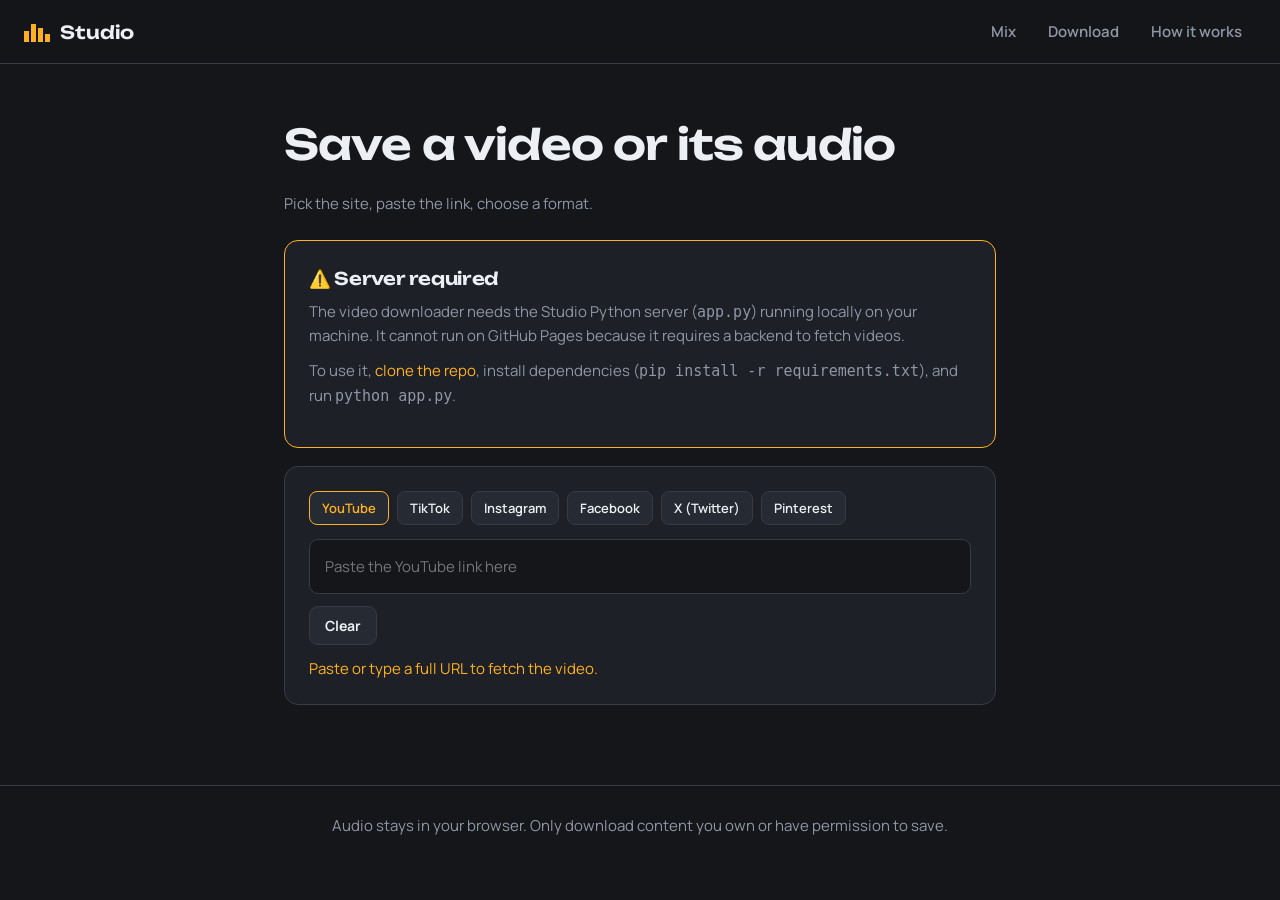
==== commit 4cfe19da: "Fix 'Failed to fetch': detect server state, show offline banner, clearer errors" ====
--- a/docs/download.html
+++ b/docs/download.html
@@ -1,16 +1,371 @@
-<!doctype html><html lang="en"><head><meta charset="utf-8"><meta name="viewport" content="width=device-width,initial-scale=1"><title>Download - Studio</title>
-<meta name="base-path" content="">
-<link href="https://fonts.googleapis.com/css2?family=Manrope:wght@400;600;700&family=Unbounded:wght@500;600&display=swap" rel="stylesheet"><link rel="stylesheet" href="style.css"></head><body>
-<div id="top"></div><main class="wrap page" style="max-width:760px"><h1>Save a video or its audio</h1><p class="lead">Pick the site, paste the link, choose a format.</p>
-<div class="card" style="margin-top:24px;border-color:var(--amb)">
-  <h3 style="margin-bottom:8px">⚠️ Server required</h3>
-  <p style="color:var(--mu);margin:0">The video downloader needs the Studio Python server (<code>app.py</code>) running locally on your machine. It cannot run on GitHub Pages because it requires a backend to fetch videos.</p>
-  <p style="color:var(--mu);margin-top:12px">To use it, <a href="https://github.com/xulu2381/Mk-studio" style="color:var(--amb)">clone the repo</a>, install dependencies (<code>pip install -r requirements.txt</code>), and run <code>python app.py</code>.</p>
-</div>
-<div class="card" style="margin-top:18px;opacity:.5">
-  <div class="chips" id="chips"><button class="chip on">YouTube</button><button class="chip">TikTok</button><button class="chip">Instagram</button><button class="chip">Facebook</button><button class="chip">X (Twitter)</button></div>
-  <input class="url" id="url" placeholder="Paste the YouTube link here" autocomplete="off" disabled>
-  <div class="msg" id="dmsg" style="color:var(--amb)">Run app.py locally to use the downloader.</div>
-</div>
+<!doctype html>
+<html lang="en">
+<head>
+  <meta charset="utf-8">
+  <meta name="viewport" content="width=device-width, initial-scale=1">
+  <title>Download - Studio</title>
+
+  <!-- Used by site.js to build correct links on GitHub Pages -->
+  <meta name="base-path" content="">
+
+  <link href="https://fonts.googleapis.com/css2?family=Manrope:wght@400;600;700&family=Unbounded:wght@500;600&display=swap" rel="stylesheet">
+  <link rel="stylesheet" href="style.css">
+</head>
+<body>
+
+<!-- site.js replaces this div with the real nav header -->
+<div id="top"></div>
+
+<main class="wrap page" style="max-width:760px">
+  <h1>Save a video or its audio</h1>
+  <p class="lead">Pick the site, paste the link, choose a format.</p>
+
+  <!-- ── Server requirement notice ────────────────────────────── -->
+  <div class="card" style="margin-top:24px; border-color:var(--amb)">
+    <h3 style="margin-bottom:8px">⚠️ Server required</h3>
+    <p style="color:var(--mu); margin:0">
+      The video downloader needs the Studio Python server (<code>app.py</code>) running
+      locally on your machine. It cannot run on GitHub Pages because it requires a backend
+      to fetch videos.
+    </p>
+    <p style="color:var(--mu); margin-top:12px">
+      To use it,
+      <a href="https://github.com/xulu2381/Mk-studio" style="color:var(--amb)">clone the repo</a>,
+      install dependencies (<code>pip install -r requirements.txt</code>),
+      and run <code>python app.py</code>.
+    </p>
+  </div>
+
+  <!-- ── Server offline banner — shown when app.py is not running ─ -->
+  <!-- Hidden by default; the health-check in the script below shows it -->
+  <div id="offline-banner" class="card" style="display:none; margin-top:18px; border-color:var(--red)">
+    <h3 style="margin-bottom:6px; color:var(--red)">⚠️ Server not reachable</h3>
+    <p style="color:var(--mu); margin:0">
+      Run <code>python app.py</code> in the project folder, then refresh this page.
+      The downloader will activate automatically once the server responds.
+    </p>
+  </div>
+
+  <!-- ── Downloader UI ─────────────────────────────────────────── -->
+  <div id="downloader-card" class="card" style="margin-top:18px">
+
+    <!-- Platform chips — clicking one sets the placeholder text and clears the form -->
+    <div class="chips" id="chips">
+      <button class="chip on" data-site="YouTube"   type="button">YouTube</button>
+      <button class="chip"    data-site="TikTok"    type="button">TikTok</button>
+      <button class="chip"    data-site="Instagram" type="button">Instagram</button>
+      <button class="chip"    data-site="Facebook"  type="button">Facebook</button>
+      <button class="chip"    data-site="X"         type="button">X (Twitter)</button>
+      <button class="chip"    data-site="Pinterest" type="button">Pinterest</button>
+    </div>
+
+    <!-- URL input — auto-fetches info 600 ms after the user stops typing -->
+    <input
+      class="url"
+      id="url"
+      placeholder="Paste the YouTube link here"
+      autocomplete="off"
+      aria-label="Video URL"
+    >
+
+    <div class="row" style="margin-top:12px">
+      <button id="reset" type="button">Clear</button>
+    </div>
+
+    <!-- Status message (errors shown in red) -->
+    <div class="msg" id="dmsg" style="color:var(--amb)" aria-live="polite">
+      Paste or type a full URL to fetch the video.
+    </div>
+
+    <!-- Video preview — hidden until a valid URL is detected -->
+    <div id="preview" style="display:none; margin-top:16px">
+      <div class="pv">
+        <img id="thumb" src="" alt="Video thumbnail">
+        <div>
+          <h3 id="title" style="margin:0 0 6px">Loading…</h3>
+          <div id="meta" style="color:var(--mu); font-size:13px"></div>
+          <div class="row" style="margin-top:10px">
+            <button class="amb" id="download" type="button">Download</button>
+            <button id="audio" type="button">Audio only</button>
+          </div>
+        </div>
+      </div>
+      <!-- Download progress bar — width driven by /api/progress polling -->
+      <div class="pbar"><div id="pbar"></div></div>
+    </div>
+
+  </div><!-- /.card -->
+
 </main>
-<footer id="foot"></footer><script src="site.js"></script></body></html>
+
+<footer id="foot"></footer>
+
+<script src="site.js"></script>
+<script>
+/**
+ * Download page logic
+ *
+ * Flow:
+ *  1. On load, ping /api/info to check if the local server is running.
+ *     If not → show an offline banner and disable the UI.
+ *  2. User selects a platform chip (optional) and pastes a URL.
+ *  3. After 600 ms of inactivity, /api/info is called to fetch title/thumb.
+ *  4. User clicks Download or Audio only → POST /api/download → job id.
+ *  5. Poll /api/progress/:id every 800 ms until done or error.
+ *  6. When done, /api/file/:id triggers the browser download.
+ */
+
+// ── State ──────────────────────────────────────────────────────────────────
+const state = {
+  kind:        'video',    // 'video' | 'audio'
+  job:         null,       // active job id
+  currentUrl:  '',         // last successfully inspected URL
+  site:        'YouTube',  // selected platform label
+  serverOnline: false,     // set to true once the server responds
+  selected: { title: '', thumb: '', duration: '', site: '', uploader: '' },
+};
+
+// ── Element references ─────────────────────────────────────────────────────
+const urlInput     = document.getElementById('url');
+const downloaderCard = document.getElementById('downloader-card');
+const offlineBanner  = document.getElementById('offline-banner');
+
+// ── Server health check ────────────────────────────────────────────────────
+// Ping the backend with a clearly invalid URL on page load.
+// A 400 response (bad URL) means the server is up.
+// A network error (fetch throws) means app.py is not running.
+async function checkServer() {
+  try {
+    const res = await fetch('/api/info', {
+      method:  'POST',
+      headers: { 'Content-Type': 'application/json' },
+      body:    JSON.stringify({ url: 'ping' }),
+      signal:  AbortSignal.timeout(4000),  // 4 s timeout
+    });
+    // Any HTTP response (even 400) means Flask is reachable
+    state.serverOnline = true;
+    offlineBanner.style.display  = 'none';
+    downloaderCard.style.opacity = '1';
+    downloaderCard.style.pointerEvents = 'auto';
+    urlInput.disabled = false;
+    showMsg('Paste or type a full URL to fetch the video.');
+  } catch {
+    // Network error — server is not reachable
+    state.serverOnline = false;
+    offlineBanner.style.display  = 'block';
+    downloaderCard.style.opacity = '0.45';
+    downloaderCard.style.pointerEvents = 'none';
+    urlInput.disabled = true;
+    showMsg('Server offline — run app.py locally to use the downloader.', true);
+  }
+}
+
+// Run the check immediately, then retry every 8 s so the UI recovers
+// automatically once the user starts the server without reloading the page.
+checkServer();
+setInterval(checkServer, 8000);
+
+// ── Platform chips ─────────────────────────────────────────────────────────
+const chipEls = document.querySelectorAll('#chips .chip');
+
+function setChip(el) {
+  chipEls.forEach(chip => chip.classList.toggle('on', chip === el));
+  state.site = el.dataset.site;
+  urlInput.placeholder = `Paste the ${state.site} link here`;
+
+  // Clear any previous result when switching platforms
+  document.getElementById('preview').style.display = 'none';
+  urlInput.value   = '';
+  state.currentUrl = '';
+  showMsg('Paste or type a full URL to fetch the video.');
+}
+
+chipEls.forEach(chip => chip.addEventListener('click', () => setChip(chip)));
+
+// ── Message helper ─────────────────────────────────────────────────────────
+function showMsg(text, isError = false) {
+  const el = document.getElementById('dmsg');
+  el.textContent = text;
+  el.style.color = isError ? 'var(--red)' : 'var(--amb)';
+}
+
+// ── Form reset ─────────────────────────────────────────────────────────────
+function resetForm() {
+  state.currentUrl = '';
+  urlInput.value   = '';
+  document.getElementById('preview').style.display = 'none';
+  document.getElementById('pbar').style.width      = '0%';
+  showMsg('Paste or type a full URL to fetch the video.');
+}
+
+// ── URL inspection ─────────────────────────────────────────────────────────
+let inspectTimer      = null;
+let inspectController = null;
+let inspectRequest    = 0;   // incremented to discard stale responses
+
+async function inspectUrl(rawUrl) {
+  if (!state.serverOnline) return; // don't attempt if server is down
+
+  const url = rawUrl.trim();
+  if (!url || !/^https?:\/\//i.test(url)) return;
+  if (url !== urlInput.value.trim()) return; // user already changed the input
+
+  clearTimeout(inspectTimer);
+  if (inspectController) inspectController.abort();
+  inspectController = new AbortController();
+  const requestId   = ++inspectRequest;
+  state.currentUrl  = url;
+
+  showMsg('Checking link…');
+
+  try {
+    const res  = await fetch('/api/info', {
+      method:  'POST',
+      headers: { 'Content-Type': 'application/json' },
+      body:    JSON.stringify({ url }),
+      signal:  inspectController.signal,
+    });
+    const data = await res.json();
+    if (!res.ok) throw new Error(data.error || 'Could not read that link.');
+
+    // Discard if a newer request arrived or the URL changed while we waited
+    if (requestId !== inspectRequest || url !== urlInput.value.trim()) return;
+
+    state.selected = data;
+
+    document.getElementById('thumb').src         = data.thumb || '';
+    document.getElementById('title').textContent = data.title || 'Video found';
+
+    const mins = Math.floor((data.duration || 0) / 60);
+    const secs = String(Math.floor((data.duration || 0) % 60)).padStart(2, '0');
+    const dur  = data.duration ? `${mins}:${secs}` : 'Unknown length';
+    document.getElementById('meta').textContent =
+      [data.site || 'Website', dur, data.uploader || ''].filter(Boolean).join(' • ');
+
+    document.getElementById('preview').style.display = 'block';
+    showMsg('Ready to download.');
+  } catch (error) {
+    if (requestId !== inspectRequest || error.name === 'AbortError') return;
+    state.currentUrl = '';
+
+    // Distinguish a network failure from a normal API error
+    const isNetworkErr = error instanceof TypeError && error.message.toLowerCase().includes('fetch');
+    showMsg(
+      isNetworkErr
+        ? 'Could not reach the server. Is app.py still running?'
+        : (error.message || 'Could not read that link.'),
+      true
+    );
+    document.getElementById('preview').style.display = 'none';
+  }
+}
+
+urlInput.addEventListener('input', () => {
+  clearTimeout(inspectTimer);
+  inspectRequest++;
+  if (inspectController) inspectController.abort();
+
+  state.currentUrl = '';
+  state.selected   = { title: '', thumb: '', duration: '', site: '', uploader: '' };
+  document.getElementById('preview').style.display = 'none';
+  document.getElementById('pbar').style.width      = '0%';
+
+  const url = urlInput.value.trim();
+  if (!url) {
+    showMsg('Paste or type a full URL to fetch the video.');
+  } else if (!/^https?:\/\//i.test(url)) {
+    showMsg('Enter a full link starting with http.');
+  } else {
+    showMsg('Link detected. Checking shortly…');
+    inspectTimer = setTimeout(() => inspectUrl(url), 600);
+  }
+});
+
+// Also inspect on blur in case the user pasted without triggering 'input'
+urlInput.addEventListener('blur', () => {
+  const url = urlInput.value.trim();
+  if (/^https?:\/\//i.test(url) && state.currentUrl !== url) inspectUrl(url);
+});
+
+document.getElementById('reset').addEventListener('click', () => {
+  clearTimeout(inspectTimer);
+  inspectRequest++;
+  if (inspectController) inspectController.abort();
+  resetForm();
+});
+
+// ── Download ───────────────────────────────────────────────────────────────
+async function startDownload(kind) {
+  if (!state.currentUrl) {
+    showMsg('Paste a valid URL first.', true);
+    return;
+  }
+
+  const btn = kind === 'audio'
+    ? document.getElementById('audio')
+    : document.getElementById('download');
+  btn.disabled = true;
+  showMsg('Starting download…');
+
+  try {
+    const res  = await fetch('/api/download', {
+      method:  'POST',
+      headers: { 'Content-Type': 'application/json' },
+      body:    JSON.stringify({ url: state.currentUrl, kind }),
+    });
+    const data = await res.json();
+    if (!res.ok) throw new Error(data.error || 'Download failed.');
+    state.job = data.id;
+    await pollProgress(data.id);
+  } catch (error) {
+    const isNetworkErr = error instanceof TypeError && error.message.toLowerCase().includes('fetch');
+    showMsg(
+      isNetworkErr
+        ? 'Lost connection to the server. Is app.py still running?'
+        : (error.message || 'Download failed.'),
+      true
+    );
+    btn.disabled = false;
+  }
+}
+
+// ── Progress polling ───────────────────────────────────────────────────────
+async function pollProgress(jobId) {
+  try {
+    const res  = await fetch(`/api/progress/${jobId}`);
+    const data = await res.json();
+
+    const pct = Math.max(0, Math.min(100, Number(data.pct) || 0));
+    document.getElementById('pbar').style.width = `${pct}%`;
+
+    if (data.status === 'done') {
+      // Trigger the browser's built-in download prompt
+      const a    = document.createElement('a');
+      a.href     = `/api/file/${jobId}`;
+      a.download = 'studio-download';
+      a.click();
+      showMsg('Download complete.');
+      document.getElementById('download').disabled = false;
+      document.getElementById('audio').disabled    = false;
+      return;
+    }
+
+    if (data.status === 'error') {
+      throw new Error(data.error || 'Download failed.');
+    }
+
+    showMsg(data.status === 'downloading' ? `Downloading ${pct}%` : 'Preparing…');
+    setTimeout(() => pollProgress(jobId), 800);
+  } catch (error) {
+    showMsg(error.message || 'Download failed.', true);
+    document.getElementById('download').disabled = false;
+    document.getElementById('audio').disabled    = false;
+  }
+}
+
+document.getElementById('download').addEventListener('click', () => startDownload('video'));
+document.getElementById('audio').addEventListener('click',    () => startDownload('audio'));
+</script>
+
+</body>
+</html>
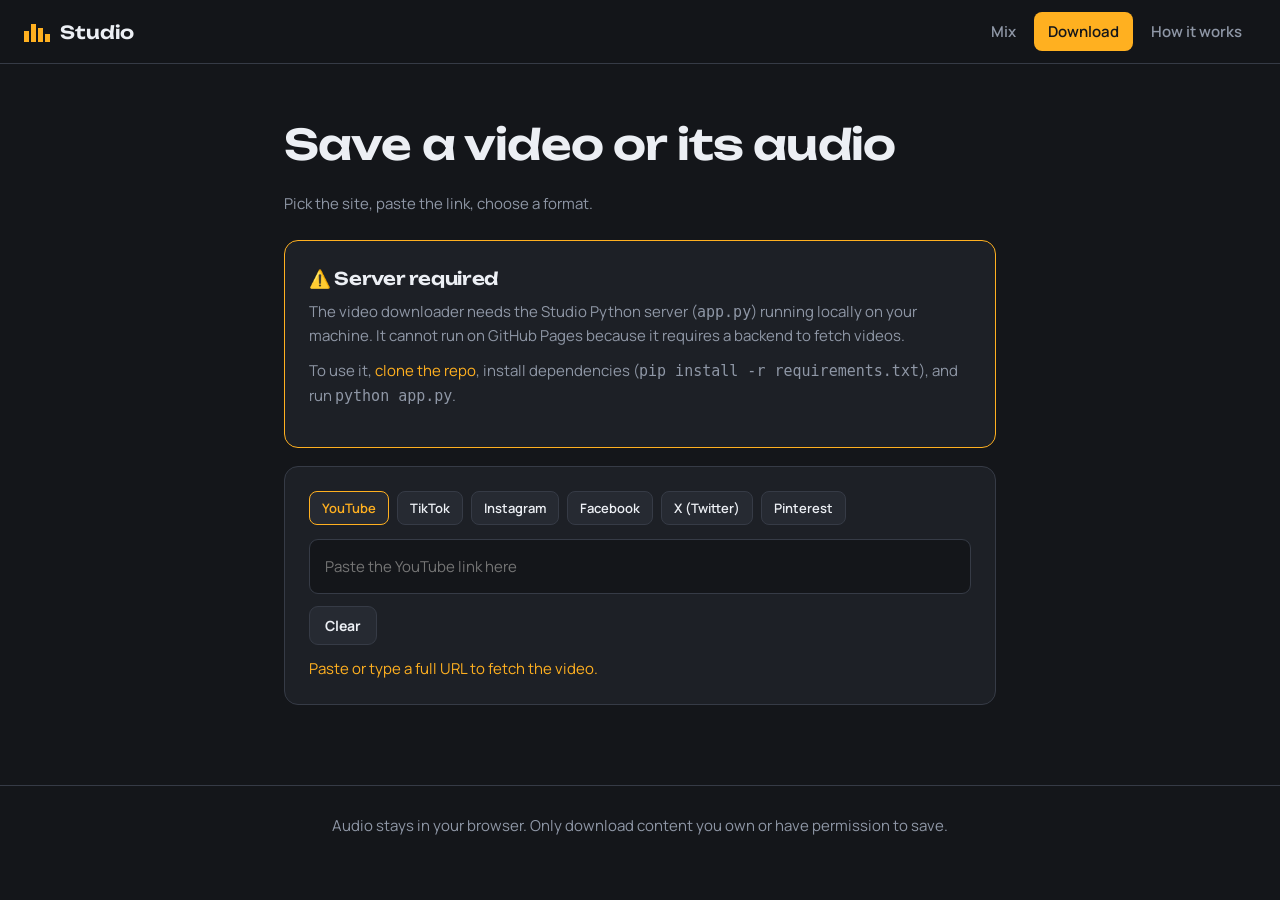
==== commit ee7f07f4: "Add FL Studio UI, resizable mixer, sub-second time units, smooth zoom" ====
--- a/docs/download.html
+++ b/docs/download.html
@@ -6,7 +6,7 @@
   <title>Download - Studio</title>
 
   <!-- Used by site.js to build correct links on GitHub Pages -->
-  <meta name="base-path" content="">
+  <meta name="base-path" content="/Mk-studio">
 
   <link href="https://fonts.googleapis.com/css2?family=Manrope:wght@400;600;700&family=Unbounded:wght@500;600&display=swap" rel="stylesheet">
   <link rel="stylesheet" href="style.css">
@@ -75,6 +75,25 @@
     <!-- Status message (errors shown in red) -->
     <div class="msg" id="dmsg" style="color:var(--amb)" aria-live="polite">
       Paste or type a full URL to fetch the video.
+    </div>
+
+    <!-- Loading animation — skeleton shimmer + spinner, shown while fetching video info -->
+    <div id="loader" class="loader">
+      <div class="skel-pv">
+        <div class="skel-thumb"></div>
+        <div class="skel-lines">
+          <div class="skel-line tall w70"></div>
+          <div class="skel-line w45"></div>
+          <div class="skel-btns">
+            <div class="skel-btn" style="width:100px"></div>
+            <div class="skel-btn" style="width:90px"></div>
+          </div>
+        </div>
+      </div>
+      <div class="loader-row">
+        <div class="spinner" role="status" aria-label="Loading"></div>
+        <p>Fetching video details…</p>
+      </div>
     </div>
 
     <!-- Video preview — hidden until a valid URL is detected -->
@@ -129,6 +148,11 @@
 const urlInput     = document.getElementById('url');
 const downloaderCard = document.getElementById('downloader-card');
 const offlineBanner  = document.getElementById('offline-banner');
+const loaderEl     = document.getElementById('loader');
+
+// Show / hide the skeleton + spinner loading animation
+function showLoader() { loaderEl.classList.add('show'); }
+function hideLoader() { loaderEl.classList.remove('show'); }
 
 // ── Server health check ────────────────────────────────────────────────────
 // Ping the backend with a clearly invalid URL on page load.
@@ -177,6 +201,7 @@
   document.getElementById('preview').style.display = 'none';
   urlInput.value   = '';
   state.currentUrl = '';
+  hideLoader();
   showMsg('Paste or type a full URL to fetch the video.');
 }
 
@@ -195,6 +220,7 @@
   urlInput.value   = '';
   document.getElementById('preview').style.display = 'none';
   document.getElementById('pbar').style.width      = '0%';
+  hideLoader();
   showMsg('Paste or type a full URL to fetch the video.');
 }
 
@@ -217,6 +243,7 @@
   state.currentUrl  = url;
 
   showMsg('Checking link…');
+  showLoader();
 
   try {
     const res  = await fetch('/api/info', {
@@ -231,6 +258,7 @@
     // Discard if a newer request arrived or the URL changed while we waited
     if (requestId !== inspectRequest || url !== urlInput.value.trim()) return;
 
+    hideLoader();
     state.selected = data;
 
     document.getElementById('thumb').src         = data.thumb || '';
@@ -246,6 +274,7 @@
     showMsg('Ready to download.');
   } catch (error) {
     if (requestId !== inspectRequest || error.name === 'AbortError') return;
+    hideLoader();
     state.currentUrl = '';
 
     // Distinguish a network failure from a normal API error
@@ -269,6 +298,7 @@
   state.selected   = { title: '', thumb: '', duration: '', site: '', uploader: '' };
   document.getElementById('preview').style.display = 'none';
   document.getElementById('pbar').style.width      = '0%';
+  hideLoader();
 
   const url = urlInput.value.trim();
   if (!url) {
--- a/docs/style.css
+++ b/docs/style.css
@@ -1,4 +1,4 @@
-/* ============================================================
+﻿/* ============================================================
    Studio — global styles
    Colour palette is defined as CSS custom properties so any
    contributor can retheme the app by changing this one block.
@@ -105,11 +105,13 @@
 
 /* ── Bars — mixer-style stepped fader control ───────────────── */
 /* Used for zoom, clip volume and music depth.
-   Each <i> is one "slit". Filled slits turn amber; red = above threshold. */
+   Each <i> is one glowing LED capsule. Filled LEDs glow amber; red =
+   above threshold. Smooth transitions animate the fill as you drag,
+   and the leading (peak) LED gently pulses for a live, futuristic feel. */
 .bars {
   display: flex;
-  gap: 1.5px;
-  height: 18px;
+  gap: 2.5px;
+  height: 22px;
   cursor: ew-resize;
   touch-action: none;
   user-select: none;
@@ -119,13 +121,34 @@
 .bars i {
   flex: 1;
   height: 100%;
-  background: #252930;
-  border-radius: 1px;
-  transition: background 0.04s;
-}
-
-.bars i.on      { background: var(--amb); }
-.bars i.on.hot  { background: var(--red); }  /* above the "safe" threshold */
+  background: linear-gradient(180deg, #2a2e37, #202329);
+  border-radius: 5px;
+  transition: background 0.14s ease, box-shadow 0.14s ease, transform 0.1s ease;
+}
+
+/* Filled LEDs — amber glow with a soft top highlight for depth */
+.bars i.on {
+  background: linear-gradient(180deg, #ffd278, #ffb020);
+  box-shadow: 0 0 6px rgba(255, 176, 32, 0.45), inset 0 1px 0 rgba(255, 255, 255, 0.25);
+}
+
+/* Above the safe threshold — red glow */
+.bars i.on.hot {
+  background: linear-gradient(180deg, #ff9888, #ff4d3d);
+  box-shadow: 0 0 6px rgba(255, 77, 61, 0.5), inset 0 1px 0 rgba(255, 255, 255, 0.25);
+}
+
+/* Leading (peak) LED — brighter, gently breathing */
+.bars i.on.lead        { animation: bars-lead 1.1s ease-in-out infinite; }
+.bars i.on.lead.hot    { animation: bars-lead-hot 1.1s ease-in-out infinite; }
+@keyframes bars-lead {
+  0%, 100% { box-shadow: 0 0 6px rgba(255, 176, 32, 0.5), inset 0 1px 0 rgba(255,255,255,0.25); }
+  50%      { box-shadow: 0 0 13px rgba(255, 176, 32, 0.9), inset 0 1px 0 rgba(255,255,255,0.25); }
+}
+@keyframes bars-lead-hot {
+  0%, 100% { box-shadow: 0 0 6px rgba(255, 77, 61, 0.55), inset 0 1px 0 rgba(255,255,255,0.25); }
+  50%      { box-shadow: 0 0 13px rgba(255, 77, 61, 0.95), inset 0 1px 0 rgba(255,255,255,0.25); }
+}
 
 /* ── Footer ─────────────────────────────────────────────────── */
 footer {
@@ -300,58 +323,204 @@
    MIXER (mix.html / mix.js)
    ================================================================ */
 
-.studio { padding: 18px 20px; }
-
-/* Toolbar rows */
-.tools,
+/* ================================================================
+   MIXER PAGE — FL Studio Playlist aesthetic
+   Dark teal/slate palette, tight toolbars, dense grid canvas.
+   ================================================================ */
+
+/* Override page background for mix page only */
+body:has(.studio) {
+  background: #1a2130;
+}
+
+.studio {
+  padding: 0;
+  display: flex;
+  flex-direction: column;
+  height: calc(100vh - 52px); /* fill below nav */
+  overflow: hidden;
+}
+
+/* ── Toolbar strip ── */
+.tools {
+  display: flex;
+  gap: 6px;
+  flex-wrap: wrap;
+  align-items: center;
+  margin-bottom: 0;
+  padding: 5px 10px;
+  background: #1e2535;
+  border-bottom: 1px solid #111820;
+  min-height: 40px;
+  flex-shrink: 0;
+}
+
+/* Button groups */
+.grp {
+  display: flex;
+  gap: 4px;
+  padding-right: 8px;
+  border-right: 1px solid #283040;
+}
+.grp:last-child { border: 0; }
+
+/* Restyle buttons for FL Studio look */
+.studio button,
+.studio .btn {
+  font: 600 12px Manrope, sans-serif;
+  padding: 5px 11px;
+  border-radius: 4px;
+  background: #252f3e;
+  border: 1px solid #1a2230;
+  color: #9aaabb;
+  transition: background .1s, color .1s;
+}
+.studio button:hover  { background: #2e3a4e; color: #c8d4e0; }
+.studio button:disabled { opacity: 0.3; cursor: not-allowed; }
+.studio button.amb    { background: #ffb020; color: #1a1205; border-color: #e0960a; }
+.studio button.amb:hover { background: #ffc040; }
+
+/* ── Transport strip ── */
 .trans {
   display: flex;
-  gap: 10px;
-  flex-wrap: wrap;
-  align-items: center;
-  margin-bottom: 12px;
-}
-
-/* Button groups separated by a thin divider */
-.grp { display: flex; gap: 6px; padding-right: 10px; border-right: 1px solid var(--ln); }
-.grp:last-child { border: 0; }
-
-/* Zoom bar and time counter */
-#zb  { width: 120px; }
-#tc  { font: 600 20px Unbounded, monospace; min-width: 130px; }
-
-/* Timeline canvas container */
+  gap: 8px;
+  flex-wrap: nowrap;
+  align-items: center;
+  margin-bottom: 0;
+  padding: 4px 10px;
+  background: #19222e;
+  border-bottom: 1px solid #111820;
+  flex-shrink: 0;
+}
+
+/* Time counter */
+#tc {
+  font: 700 18px Unbounded, monospace;
+  color: #52d458;
+  text-shadow: 0 0 8px rgba(82,212,88,.5);
+  min-width: 110px;
+  letter-spacing: .04em;
+}
+
+/* Zoom controls */
+#zb { width: 100px; }
+
+/* ── Timeline area — the main grid ── */
+.studio-body {
+  flex: 1;
+  display: flex;
+  min-height: 0;
+  overflow: hidden;
+}
+
+/* Left sidebar — track names (labels injected by draw logic) */
+.studio-sidebar {
+  width: 140px;
+  flex-shrink: 0;
+  background: #1b2535;
+  border-right: 1px solid #111820;
+  overflow-y: auto;
+  overflow-x: hidden;
+  scrollbar-width: thin;
+  scrollbar-color: #2a3446 #1b2535;
+}
+.studio-sidebar::-webkit-scrollbar { width: 5px; }
+.studio-sidebar::-webkit-scrollbar-track { background: #1b2535; }
+.studio-sidebar::-webkit-scrollbar-thumb { background: #2a3446; border-radius:3px; }
+
+/* Header cell above ruler */
+.studio-sidebar-header {
+  height: 28px; /* matches RULER_H */
+  background: #161f2c;
+  border-bottom: 1px solid #0e1520;
+  display: flex;
+  align-items: center;
+  padding: 0 10px;
+  font: 700 9px Manrope, sans-serif;
+  letter-spacing: .09em;
+  text-transform: uppercase;
+  color: #3a4a5a;
+  user-select: none;
+  flex-shrink: 0;
+}
+
+/* One track label row */
+.sidebar-track {
+  height: 42px; /* matches LANE_H below */
+  display: flex;
+  align-items: center;
+  padding: 0 8px 0 10px;
+  border-bottom: 1px solid #111820;
+  gap: 7px;
+  cursor: default;
+  transition: background .1s;
+}
+.sidebar-track:nth-child(odd)  { background: #1c2637; }
+.sidebar-track:nth-child(even) { background: #192232; }
+.sidebar-track:hover { background: #243040; }
+.sidebar-track.selected { background: #1e3055; }
+
+/* Small green dot LED */
+.sidebar-led {
+  width: 6px; height: 6px;
+  border-radius: 1px;
+  background: #52d458;
+  box-shadow: 0 0 4px rgba(82,212,88,.7);
+  flex-shrink: 0;
+}
+.sidebar-led.off { background: #2a3446; box-shadow: none; }
+
+.sidebar-name {
+  font: 500 11px Manrope, sans-serif;
+  color: #7a8fa8;
+  white-space: nowrap;
+  overflow: hidden;
+  text-overflow: ellipsis;
+}
+.sidebar-track.selected .sidebar-name { color: #7eb8ff; }
+
+/* ── Main canvas / timeline container ── */
 #wrap {
   position: relative;
+  flex: 1;
   overflow-x: auto;
-  background: var(--bg);
-  border: 1px solid var(--ln);
-  border-radius: 12px;
+  overflow-y: hidden;
+  background: #1a2333;
+  border: none;
+  border-radius: 0;
 }
 #cv { position: sticky; left: 0; display: block; }
-#sp { position: absolute; top: 0; left: 0; height: 1px; } /* scroll width sentinel */
-
-/* Panel below the timeline (clip options / export) */
+#sp { position: absolute; top: 0; left: 0; height: 1px; }
+
+/* ── Bottom options panels ── */
 .opts {
   display: grid;
   grid-template-columns: repeat(3, 1fr);
-  gap: 14px;
-  margin-top: 14px;
+  gap: 0;
+  margin-top: 0;
+  flex-shrink: 0;
+  border-top: 1px solid #111820;
 }
 .opts > div {
-  background: var(--p);
-  border: 1px solid var(--ln);
-  border-radius: 12px;
-  padding: 16px;
-}
-.opts h3     { font-size: 14px; margin-bottom: 10px; }
-.opts label  { display: flex; gap: 8px; align-items: center; margin: 8px 0; }
-.opts small  { color: var(--mu); display: block; margin-top: 8px; }
-.opts .bars  { width: 100%; height: 22px; }
+  background: #1b2535;
+  border: none;
+  border-right: 1px solid #111820;
+  border-radius: 0;
+  padding: 12px 16px;
+}
+.opts > div:last-child { border-right: none; }
+.opts h3 {
+  font-size: 12px;
+  margin-bottom: 8px;
+  color: #c8d4e0;
+  letter-spacing: .03em;
+}
+.opts label { display: flex; gap: 8px; align-items: center; margin: 6px 0; font-size: 13px; }
+.opts small { color: #4a6070; display: block; margin-top: 6px; font-size: 11px; }
+.opts .bars { width: 100%; height: 18px; }
 
 @media (max-width: 860px) {
-  .opts  { grid-template-columns: 1fr; }
-  .master { margin-left: 0; }
+  .opts { grid-template-columns: 1fr; }
 }
 
 /* Toast notification */
@@ -360,78 +529,354 @@
   bottom: 20px;
   left: 50%;
   transform: translateX(-50%);
-  background: var(--p2);
+  background: #252f3e;
   border: 1px solid var(--amb);
   padding: 10px 18px;
-  border-radius: 9px;
+  border-radius: 6px;
   display: none;
   z-index: 20;
-}
-
-/* ── All Volume dialog ──────────────────────────────────────── */
+  font-size: 13px;
+  color: #c8d4e0;
+}
+
+/* ══════════════════════════════════════════════════════════════
+   FL STUDIO VERTICAL MIXER — All Volume panel
+   Layout: title bar → scrollable horizontal strip row.
+   Each strip (top→bottom):
+     rotated name label | LED dot | knob | vertical fader | value | bottom icons
+   Panel is resizable from all 8 edges/corners and draggable.
+   ══════════════════════════════════════════════════════════════ */
+
+/* ── Backdrop ── */
+.vm-backdrop { position:fixed; inset:0; z-index:49; background:rgba(0,0,0,.65); backdrop-filter:blur(3px); }
+.vm-backdrop[hidden] { display:none; }
+
+/* ── Panel shell ── */
 .volume-dialog {
-  width: min(480px, calc(100vw - 28px));
-  max-height: min(78vh, 720px);
+  position: fixed;
+  z-index: 50;
+  width: 760px;
+  height: 420px;
+  top:  calc(50vh - 210px);
+  left: calc(50vw - 380px);
+  min-width:  340px;
+  min-height: 260px;
+  max-width: 100vw;
+  max-height: 100vh;
   padding: 0;
-  background: var(--p);
-  color: var(--tx);
-  border: 1px solid var(--ln);
-  border-radius: 12px;
-  box-shadow: 0 24px 72px #000b;
+  display: flex;
+  flex-direction: column;
+  background: #2b3320;
+  color: #b8c8a0;
+  border: 1px solid #151e0f;
+  border-top: 1px solid #3a4a28;
+  border-radius: 2px;
+  box-shadow: 0 24px 80px rgba(0,0,0,.9), inset 0 1px 0 rgba(255,255,255,.04);
   overflow: hidden;
-}
-.volume-dialog::backdrop { background: #0009; backdrop-filter: blur(2px); }
-
-.volume-head {
+  will-change: transform;
+  font-family: Manrope, system-ui, sans-serif;
+}
+.volume-dialog[hidden] { display:none; }
+
+/* ── 8 resize handles ── */
+.vm-resize { position:absolute; z-index:10; }
+.vm-resize[data-dir="n"]  { top:0;    left:6px;  right:6px;  height:4px; cursor:n-resize; }
+.vm-resize[data-dir="s"]  { bottom:0; left:6px;  right:6px;  height:4px; cursor:s-resize; }
+.vm-resize[data-dir="e"]  { right:0;  top:6px;   bottom:6px; width:4px;  cursor:e-resize; }
+.vm-resize[data-dir="w"]  { left:0;   top:6px;   bottom:6px; width:4px;  cursor:w-resize; }
+.vm-resize[data-dir="ne"] { top:0;    right:0;   width:8px; height:8px;  cursor:ne-resize; }
+.vm-resize[data-dir="nw"] { top:0;    left:0;    width:8px; height:8px;  cursor:nw-resize; }
+.vm-resize[data-dir="se"] { bottom:0; right:0;   width:8px; height:8px;  cursor:se-resize; }
+.vm-resize[data-dir="sw"] { bottom:0; left:0;    width:8px; height:8px;  cursor:sw-resize; }
+
+/* ── Title bar ── */
+.vm-titlebar {
+  flex-shrink: 0;
   display: flex;
   align-items: center;
   justify-content: space-between;
-  padding: 16px 18px;
-  border-bottom: 1px solid var(--ln);
-}
-.volume-head h2     { font-size: 17px; }
-.volume-head button { width: 36px; height: 36px; padding: 0; font-size: 22px; line-height: 1; }
-
-.volume-row {
-  padding: 14px 18px;
-  border-bottom: 1px solid var(--ln);
-}
-.volume-row-head {
-  display: flex;
-  align-items: center;
-  justify-content: space-between;
-  gap: 14px;
-  margin-bottom: 9px;
-}
-.volume-row-head strong { font-size: 14px; }
-.volume-row-head output {
-  font-variant-numeric: tabular-nums;
-  color: var(--mu);
-  font-size: 13px;
-}
-
-.volume-identity { display: flex; min-width: 0; flex-direction: column; }
-.volume-identity small {
-  max-width: 340px;
+  height: 22px;
+  padding: 0 6px 0 10px;
+  background: linear-gradient(180deg, #1e2a14 0%, #182010 100%);
+  border-bottom: 1px solid #0e1508;
+  user-select: none;
+  cursor: grab;
+}
+.vm-titlebar:active { cursor:grabbing; }
+.vm-title {
+  font: 600 11px Manrope, sans-serif;
+  color: #8ca878;
+  letter-spacing: .04em;
+  pointer-events: none;
+}
+.vm-winbtns { display:flex; gap:3px; }
+.vm-wbtn {
+  width:14px; height:14px;
+  border-radius:2px; border:1px solid rgba(0,0,0,.4);
+  font-size:9px; line-height:14px; text-align:center;
+  cursor:pointer; padding:0;
+  transition: filter .1s;
+}
+.vm-wbtn:hover { filter:brightness(1.4); }
+.vm-wbtn-min   { background:#3a4a28; color:#6a8a50; border-color:#1a2810; }
+.vm-wbtn-max   { background:#3a4a28; color:#6a8a50; border-color:#1a2810; }
+.vm-wbtn-close { background:#5a2a20; color:#c06040; border-color:#2a1008; pointer-events:all; }
+.vm-wbtn-close:hover { background:#7a3a28; color:#e08060; }
+
+/* ── Strips horizontal scroll ── */
+.vm-strips-scroll {
+  flex: 1;
+  display: flex;
+  flex-direction: row;
+  align-items: stretch;
+  overflow-x: auto;
+  overflow-y: hidden;
+  min-height: 0;
+  background: #252c18;
+  scrollbar-width: thin;
+  scrollbar-color: #3a4a28 #1e2614;
+}
+.vm-strips-scroll::-webkit-scrollbar       { height:5px; }
+.vm-strips-scroll::-webkit-scrollbar-track { background:#1e2614; }
+.vm-strips-scroll::-webkit-scrollbar-thumb { background:#3a4a28; border-radius:2px; }
+
+/* ── Clip strips container ── */
+.vm-clip-strips-row { display:flex; align-items:stretch; }
+
+/* ── Single channel strip ── */
+.vm-strip {
+  flex: 0 0 56px;
+  display: flex;
+  flex-direction: column;
+  align-items: center;
+  padding: 6px 0 6px;
+  border-right: 1px solid #1a2010;
+  background: linear-gradient(180deg, #2e3822 0%, #252c18 100%);
+  position: relative;
+  cursor: default;
+  transition: background .12s;
+  min-height: 0;
+}
+.vm-strip:hover { background: linear-gradient(180deg, #36422a 0%, #2c3420 100%); }
+
+/* Master strip — slightly wider, highlighted */
+.vm-strip-master {
+  flex-basis: 64px;
+  background: linear-gradient(180deg, #323c24 0%, #282f1c 100%);
+  border-right: 2px solid #121808;
+  --strip-color: #88bb55;
+}
+.vm-strip-master:hover { background: linear-gradient(180deg, #3c4830 0%, #303820 100%); }
+
+/* Selected strip */
+.vm-strip.vm-strip-selected {
+  background: linear-gradient(180deg, #354028 0%, #2a3220 100%) !important;
+  box-shadow: inset 0 0 0 1px #6a9848;
+}
+
+/* ── Rotated channel name ── */
+.vm-strip-name-wrap {
+  flex-shrink: 0;
+  height: 72px;
+  width: 100%;
+  display: flex;
+  align-items: center;
+  justify-content: center;
+  overflow: hidden;
+  margin-bottom: 4px;
+}
+.vm-strip-name {
+  display: block;
+  font: 600 10px Manrope, sans-serif;
+  color: #8aaa68;
+  white-space: nowrap;
   overflow: hidden;
   text-overflow: ellipsis;
-  white-space: nowrap;
-  color: var(--mu);
-  font-size: 12px;
-}
-
-.volume-row input[type="range"] {
+  max-width: 68px;
+  /* Rotate the name label like FL Studio */
+  transform: rotate(-90deg);
+  transform-origin: center center;
+  letter-spacing: .03em;
+}
+.vm-strip-master .vm-strip-name { color:#aad060; font-weight:700; }
+.vm-strip.vm-strip-selected .vm-strip-name { color:#c0e880; }
+
+/* ── LED dot ── */
+.vm-strip-led-row {
+  flex-shrink: 0;
+  margin-bottom: 6px;
+}
+.vm-led {
   display: block;
+  width: 8px; height: 8px;
+  border-radius: 50%;
+  background: #1e2a14;
+  border: 1px solid #0e1808;
+}
+.vm-led.vm-led-green {
+  background: radial-gradient(circle at 38% 32%, #88ff60, #44bb20);
+  border-color: #224410;
+  box-shadow: 0 0 5px rgba(80,200,30,.8);
+  animation: vm-led-glow 2s ease-in-out infinite;
+}
+.vm-led.vm-led-hot {
+  background: radial-gradient(circle at 38% 32%, #ffdd60, #ffaa00);
+  border-color: #885500;
+  box-shadow: 0 0 6px rgba(255,180,0,.9);
+  animation: vm-led-glow-hot .8s ease-in-out infinite;
+}
+@keyframes vm-led-glow {
+  0%,100% { box-shadow: 0 0 4px rgba(80,200,30,.6); }
+  50%     { box-shadow: 0 0 9px rgba(80,200,30,1); }
+}
+@keyframes vm-led-glow-hot {
+  0%,100% { box-shadow: 0 0 5px rgba(255,180,0,.7); }
+  50%     { box-shadow: 0 0 11px rgba(255,180,0,1); }
+}
+
+/* ── Knob ── */
+.vm-strip-knob-wrap {
+  flex-shrink: 0;
+  margin-bottom: 8px;
+}
+.vm-knob {
+  width: 28px; height: 28px;
+  border-radius: 50%;
+  background: radial-gradient(circle at 38% 32%, #4a5438, #1e2418);
+  border: 1px solid #0e1808;
+  box-shadow: 0 2px 6px rgba(0,0,0,.7), inset 0 1px 0 rgba(255,255,255,.06);
+  position: relative;
+  cursor: pointer;
+  transition: box-shadow .15s;
+}
+.vm-knob:hover {
+  box-shadow: 0 2px 6px rgba(0,0,0,.7),
+              0 0 0 1px var(--strip-color, #6a9848),
+              inset 0 1px 0 rgba(255,255,255,.06);
+}
+.vm-knob-dot {
+  position: absolute;
+  width: 3px; height: 3px;
+  border-radius: 50%;
+  background: var(--strip-color, #88bb55);
+  bottom: 4px; left: 50%;
+  transform: translate(-50%, 0);
+  box-shadow: 0 0 4px var(--strip-color, #88bb55);
+  pointer-events: none;
+}
+
+/* ── Vertical fader slot ── */
+.vm-strip-fader-area {
+  flex: 1;
+  display: flex;
+  align-items: center;
+  justify-content: center;
   width: 100%;
-  height: 24px;
-  margin: 0;
-  accent-color: var(--clip-color, var(--amb)); /* clip-color set inline per row */
+  padding: 0 4px;
+  min-height: 0;
+}
+.vm-fader-slot {
+  position: relative;
+  width: 100%;
+  height: 100%;
+  display: flex;
+  align-items: center;
+  justify-content: center;
+}
+/* Dark recessed rail */
+.vm-fader-rail {
+  position: absolute;
+  top: 0; bottom: 0;
+  width: 5px;
+  left: 50%;
+  transform: translateX(-50%);
+  background: linear-gradient(180deg, #0e1408 0%, #181e10 50%, #0e1408 100%);
+  border-radius: 2px;
+  box-shadow: inset 0 1px 3px rgba(0,0,0,.9);
+}
+/* Glowing fill bar — rises from bottom */
+.vm-fader-fill-v {
+  position: absolute;
+  left: 50%;
+  bottom: 0;
+  width: 5px;
+  transform: translateX(-50%);
+  border-radius: 2px;
+  height: var(--fval, 50%);
+  background: linear-gradient(0deg, var(--strip-color, #88bb55) 0%, rgba(180,255,100,.6) 100%);
+  box-shadow: 0 0 6px var(--strip-color, #88bb55);
+  transition: height .07s linear;
+  pointer-events: none;
+  z-index: 1;
+}
+/* Vertical range input — rotated technique */
+.vm-fader-input {
+  position: absolute;
+  z-index: 2;
+  /* Rotate a horizontal range to vertical */
+  writing-mode: vertical-lr;
+  direction: rtl;
+  -webkit-appearance: slider-vertical;
+  appearance: auto;
+  width: 100%;
+  height: 100%;
+  background: transparent;
+  cursor: ns-resize;
+  margin: 0; padding: 0; outline: none;
+  opacity: 0;          /* invisible — visuals come from rail + fill above */
+}
+/* Fader cap handle — overlaid via a pseudo-element approach isn't possible
+   for the thumb, so we use a separate absolutely-positioned div driven by JS */
+.vm-fader-cap {
+  position: absolute;
+  left: 50%;
+  width: 38px; height: 14px;
+  transform: translate(-50%, 50%);
+  border-radius: 2px;
+  background: linear-gradient(180deg,
+    #5a6848 0%, #3e4830 35%, #363e28 50%, #3e4830 65%, #5a6848 100%);
+  border: 1px solid #2a3418;
+  box-shadow: 0 2px 5px rgba(0,0,0,.7), inset 0 1px 0 rgba(255,255,255,.12);
+  pointer-events: none;
+  z-index: 3;
+  /* Grip lines */
+  background-image:
+    linear-gradient(180deg, #5a6848 0%, #3e4830 35%, #363e28 50%, #3e4830 65%, #5a6848 100%),
+    repeating-linear-gradient(90deg, transparent, transparent 4px, rgba(255,255,255,.06) 4px, rgba(255,255,255,.06) 5px);
+}
+
+/* ── Value readout ── */
+.vm-strip-val {
+  flex-shrink: 0;
+  margin: 5px 0 3px;
+  text-align: center;
+  width: 100%;
+}
+.vm-val-num {
+  font: 700 9px Manrope, monospace;
+  font-variant-numeric: tabular-nums;
+  color: var(--strip-color, #88bb55);
+  text-shadow: 0 0 6px var(--strip-color, #88bb55);
+  letter-spacing: .02em;
+}
+
+/* ── Bottom icon row ── */
+.vm-strip-bottom {
+  flex-shrink: 0;
+  display: flex;
+  gap: 4px;
+  align-items: center;
+  justify-content: center;
+  padding: 2px 0 0;
+}
+.vm-btn-icon {
+  font-size: 11px;
+  color: #4a6030;
   cursor: pointer;
-}
-
-#volume-list { max-height: 55vh; overflow-y: auto; }
-.master-volume-row { border-bottom: 2px solid var(--ln); }
-
+  transition: color .12s;
+  user-select: none;
+}
+.vm-btn-icon:hover { color: #88bb55; }
 /* ── Right-click context menu ───────────────────────────────── */
 .clip-menu {
   position: fixed;
@@ -505,6 +950,83 @@
 /* Download progress bar */
 .pbar { height: 12px; background: #2e333d; margin-top: 16px; }
 .pbar div { height: 100%; width: 0; background: var(--amb); }
+
+/* ── Loading animation — shown while fetching video info ───── */
+/* A skeleton shimmer placeholder (matching the preview layout)
+   plus a dual-ring spinner, so pasting a URL feels responsive.  */
+
+.loader { display: none; margin-top: 16px; }
+.loader.show { display: block; }
+
+/* Skeleton preview row — mirrors the real .pv layout */
+.skel-pv { display: flex; gap: 16px; align-items: center; }
+.skel-thumb {
+  width: 160px;
+  aspect-ratio: 16 / 9;
+  border-radius: 8px;
+  flex-shrink: 0;
+}
+.skel-lines { flex: 1; min-width: 0; }
+.skel-line  { height: 15px; border-radius: 7px; margin-bottom: 12px; }
+.skel-line.tall { height: 20px; }
+.skel-line.w70  { width: 70%; }
+.skel-line.w45  { width: 45%; }
+.skel-btns  { display: flex; gap: 10px; margin-top: 16px; }
+.skel-btn   { height: 36px; border-radius: 9px; }
+
+/* Shimmer sweep — a moving highlight across the placeholder blocks */
+.skel-thumb, .skel-line, .skel-btn {
+  background-image: linear-gradient(100deg, var(--p2) 30%, #363b46 50%, var(--p2) 70%);
+  background-size: 200% 100%;
+  animation: shimmer 1.5s ease-in-out infinite;
+}
+@keyframes shimmer {
+  0%   { background-position: 200% 0; }
+  100% { background-position: -200% 0; }
+}
+
+/* Spinner row below the skeleton */
+.loader-row {
+  display: flex;
+  align-items: center;
+  justify-content: center;
+  gap: 14px;
+  padding: 28px 0 6px;
+}
+.loader-row p { margin: 0; color: var(--mu); font-size: 14px; }
+
+/* Dual-ring spinner — outer amber ring + inner teal ring,
+   rotating in opposite directions for a smooth, premium feel */
+.spinner {
+  width: 44px;
+  height: 44px;
+  position: relative;
+  flex-shrink: 0;
+}
+.spinner::before,
+.spinner::after {
+  content: '';
+  position: absolute;
+  inset: 0;
+  border-radius: 50%;
+  border: 3px solid transparent;
+}
+.spinner::before {
+  border-top-color: var(--amb);
+  border-right-color: rgba(255, 176, 32, 0.3);
+  animation: spin 0.85s cubic-bezier(0.5, 0, 0.5, 1) infinite;
+}
+.spinner::after {
+  inset: 9px;
+  border-bottom-color: var(--tl);
+  border-left-color: rgba(94, 234, 212, 0.25);
+  animation: spin 1.1s cubic-bezier(0.5, 0, 0.5, 1) infinite reverse;
+}
+@keyframes spin { to { transform: rotate(360deg); } }
+
+@media (max-width: 480px) {
+  .skel-thumb { width: 120px; }
+}
 
 /* Numbered steps (how.html) */
 .steps {
